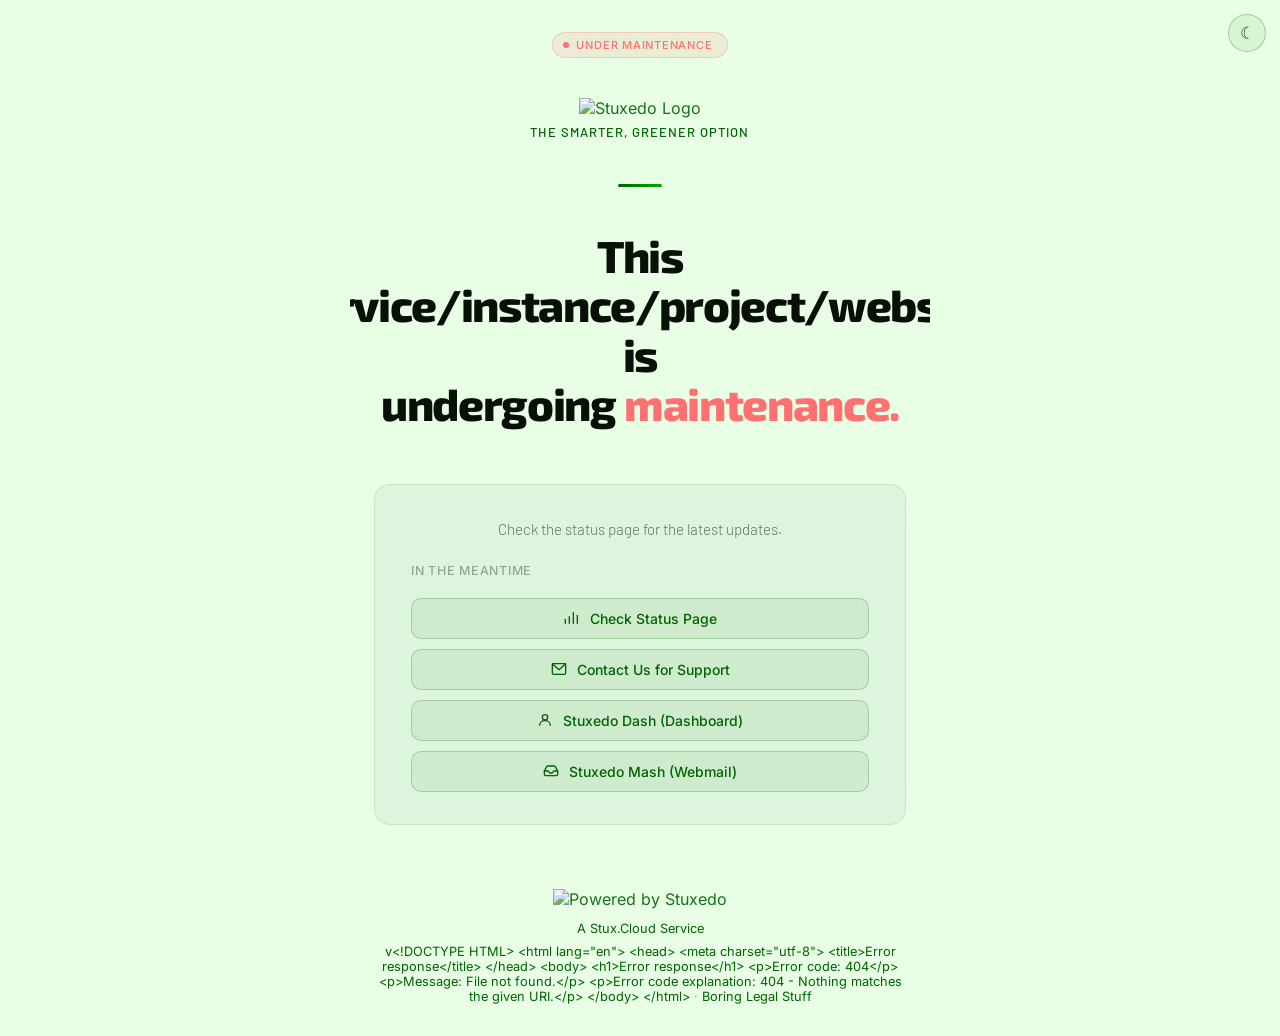
==== index.html @ 49c03986 "Release v1.1.1 See CHANGELOG.md for details." ====
<!DOCTYPE html>
<html lang="en">

<head>
    <meta charset="UTF-8">
    <meta name="viewport" content="width=device-width, initial-scale=1.0">
    <link rel="icon" type="image/png" href="https://global.media.stuxedo.com/icon.png">
    <meta name="description" content="Stuxedo — Under Maintenance">
    <title>Stuxedo — Under Maintenance</title>
    <link rel="stylesheet" href="assets/fonts/fonts.css">
    <style>
        *,
        *::before,
        *::after {
            box-sizing: border-box;
            margin: 0;
            padding: 0;
        }

        /* ── Dark mode (default) ── */
        :root {
            --bg: #051e03;
            --bg-card: #111820;
            --border: rgba(255, 255, 255, 0.07);
            --border-input: rgba(255, 255, 255, 0.12);
            --text-1: #eef2ee;
            --text-2: rgba(238, 242, 238, 0.55);
            --text-3: rgba(238, 242, 238, 0.35);
            --accent: #00ac00;
            --accent-dim: rgba(0, 172, 0, 0.13);
            --accent-border: rgba(0, 172, 0, 0.3);
            --accent-hover: rgba(0, 172, 0, 0.22);
            --accent-bg: rgba(0, 172, 0, 0.12);
            --accent-bg-hover: rgba(0, 172, 0, 0.18);
            --accent-border-strong: rgba(0, 172, 0, 0.35);
            --accent-border-hover: rgba(0, 172, 0, 0.55);
            --accent-gradient: linear-gradient(90deg, #006400, #00ac00);
            --alt-chip-color: #ff7070;
            --alt-chip-bg: rgba(255, 100, 100, 0.12);
            --alt-chip-border: rgba(255, 107, 107, 0.28);
            --btn-bg: #00ac00;
            --btn-bg-hover: #00c400;
            --btn-text: #0b0f14;
            --input-bg: rgba(255, 255, 255, 0.05);
            --input-bg-focus: rgba(255, 255, 255, 0.08);
        }

        /* ── Light mode ── */
        @media (prefers-color-scheme: light) {
            :root {
                --bg: #e8ffe6;
                --bg-card: #ffffff;
                --border: rgba(0, 0, 0, 0.08);
                --border-input: rgba(0, 0, 0, 0.15);
                --text-1: #081008;
                --text-2: rgba(0, 0, 0, 0.55);
                --text-3: rgba(8, 16, 8, 0.35);
                --accent: #006400;
                --accent-dim: rgba(0, 100, 0, 0.08);
                --accent-border: rgba(0, 100, 0, 0.22);
                --accent-hover: rgba(0, 100, 0, 0.13);
                --accent-bg: rgba(0, 100, 0, 0.07);
                --accent-bg-hover: rgba(0, 100, 0, 0.11);
                --accent-border-strong: rgba(0, 100, 0, 0.28);
                --accent-border-hover: rgba(0, 100, 0, 0.45);
                --accent-gradient: linear-gradient(90deg, #006400, #00ac00);
                --alt-chip-color: #ff7070;
                --alt-chip-bg: rgba(255, 100, 100, 0.12);
                --alt-chip-border: rgba(255, 107, 107, 0.28);
                --btn-bg: #006400;
                --btn-bg-hover: #007a00;
                --btn-text: #ffffff;
                --input-bg: #ffffff;
                --input-bg-focus: #f4fbf4;
            }
        }

        :root.theme-light {
            --bg: #e8ffe6;
            --bg-card: #ffffff;
            --border: rgba(0, 0, 0, 0.08);
            --border-input: rgba(0, 0, 0, 0.15);
            --text-1: #081008;
            --text-2: rgba(0, 0, 0, 0.55);
            --text-3: rgba(8, 16, 8, 0.35);
            --accent: #006400;
            --accent-dim: rgba(0, 100, 0, 0.08);
            --accent-border: rgba(0, 100, 0, 0.22);
            --accent-hover: rgba(0, 100, 0, 0.13);
            --accent-bg: rgba(0, 100, 0, 0.07);
            --accent-bg-hover: rgba(0, 100, 0, 0.11);
            --accent-border-strong: rgba(0, 100, 0, 0.28);
            --accent-border-hover: rgba(0, 100, 0, 0.45);
            --accent-gradient: linear-gradient(90deg, #006400, #00ac00);
            --alt-chip-color: #ff7070;
            --alt-chip-bg: rgba(255, 100, 100, 0.12);
            --alt-chip-border: rgba(255, 107, 107, 0.28);
            --btn-bg: #006400;
            --btn-bg-hover: #007a00;
            --btn-text: #ffffff;
            --input-bg: #ffffff;
            --input-bg-focus: #f4fbf4;
        }

        :root.theme-dark {
            --bg: #051e03;
            --bg-card: #111820;
            --border: rgba(255, 255, 255, 0.07);
            --border-input: rgba(255, 255, 255, 0.12);
            --text-1: #eef2ee;
            --text-2: rgba(238, 242, 238, 0.55);
            --text-3: rgba(238, 242, 238, 0.35);
            --accent: #00ac00;
            --accent-dim: rgba(0, 172, 0, 0.13);
            --accent-border: rgba(0, 172, 0, 0.3);
            --accent-hover: rgba(0, 172, 0, 0.22);
            --accent-bg: rgba(0, 172, 0, 0.12);
            --accent-bg-hover: rgba(0, 172, 0, 0.18);
            --accent-border-strong: rgba(0, 172, 0, 0.35);
            --accent-border-hover: rgba(0, 172, 0, 0.55);
            --accent-gradient: linear-gradient(90deg, #006400, #00ac00);
            --alt-chip-color: #ff7070;
            --alt-chip-bg: rgba(255, 100, 100, 0.12);
            --alt-chip-border: rgba(255, 107, 107, 0.28);
            --btn-bg: #00ac00;
            --btn-bg-hover: #00c400;
            --btn-text: #0b0f14;
            --input-bg: rgba(255, 255, 255, 0.05);
            --input-bg-focus: rgba(255, 255, 255, 0.08);
        }

        html,
        body {
            background: var(--bg);
            color: var(--text-1);
            font-family: 'Inter', sans-serif;
            min-height: 100vh;
            display: flex;
            align-items: center;
            justify-content: center;
            overflow: hidden;
            position: relative;
        }

        /* ── Main wrapper ── */
        .wrapper {
            position: relative;
            z-index: 1;
            display: flex;
            flex-direction: column;
            align-items: center;
            text-align: center;
            padding: 2rem 1.5rem;
            max-width: 580px;
            width: 100%;
        }

        /* ── Staggered animations ── */
        .a1 {
            animation: rise 0.65s 0.00s cubic-bezier(0.16, 1, 0.3, 1) both;
        }

        .a2 {
            animation: rise 0.65s 0.08s cubic-bezier(0.16, 1, 0.3, 1) both;
        }

        .a3 {
            animation: rise 0.65s 0.15s cubic-bezier(0.16, 1, 0.3, 1) both;
        }

        .a4 {
            animation: rise 0.65s 0.22s cubic-bezier(0.16, 1, 0.3, 1) both;
        }

        .a5 {
            animation: rise 0.65s 0.30s cubic-bezier(0.16, 1, 0.3, 1) both;
        }

        .a6 {
            animation: rise 0.65s 0.38s cubic-bezier(0.16, 1, 0.3, 1) both;
        }

        @keyframes rise {
            from {
                opacity: 0;
                transform: translateY(18px);
            }

            to {
                opacity: 1;
                transform: translateY(0);
            }
        }

        /* ── Status chip ── */
        .chip {
            display: inline-flex;
            align-items: center;
            gap: 7px;
            background: var(--alt-chip-bg);
            border: 1px solid var(--alt-chip-border);
            border-radius: 100px;
            padding: 5px 14px 5px 10px;
            font-family: 'Inter', sans-serif;
            font-size: 11px;
            font-weight: 500;
            color: var(--alt-chip-color);
            letter-spacing: 0.07em;
            text-transform: uppercase;
            margin-bottom: 2.5rem;
        }

        .chip-dot {
            width: 6px;
            height: 6px;
            border-radius: 50%;
            background: var(--alt-chip-color);
            animation: blink 2.4s ease-in-out infinite;
        }

        @keyframes blink {

            0%,
            100% {
                opacity: 1;
            }

            50% {
                opacity: 0.2;
            }
        }

        /* ── Logo ── */
        .logo {
            margin-bottom: 2.75rem;
        }

        .logo a {
            display: inline-block;
            opacity: 0.9;
            transition: opacity 0.2s, transform 0.2s;
        }

        .logo a:hover {
            opacity: 1;
            transform: scale(1.04);
        }

        /* ── Green accent bar ── */
        .accent-bar {
            width: 44px;
            height: 3px;
            border-radius: 2px;
            background: var(--accent-gradient);
            margin: 0 auto 2.75rem;
        }

        /* ── Heading ── */
        h1 {
            font-family: 'Stuxedo Tale', 'Exo 2', sans-serif;
            font-size: clamp(1.9rem, 5vw, 2.8rem);
            font-weight: 800;
            line-height: 1.1;
            letter-spacing: -0.03em;
            color: var(--text-1);
            margin-bottom: 0.75rem;
        }

        h1 em {
            font-style: normal;
            color: #ff7070;
        }

        /* ── Subheading ── */
        .sub {
            font-family: 'StuxGroup Tale', 'Barlow', sans-serif;
            font-size: 0.95rem;
            font-weight: 300;
            color: var(--text-2);
            line-height: 1.7;
            margin-bottom: 1.25rem;
        }

        /* ── Login card ── */
        .card {
            width: 100%;
            background: rgba(255, 255, 255, 0.04);
            border: 1px solid var(--accent-bg-hover);
            border-radius: 16px;
            padding: 32px 36px;
            max-width: 560px;
            width: 100%;
            ;
            margin-top: 2.75rem;
            margin-bottom: 4rem;
            backdrop-filter: blur(12px);
            -webkit-backdrop-filter: blur(12px);
        }

        @media (prefers-color-scheme: light) {
            .card { background: rgba(0, 0, 0, 0.04); }
        }
        :root.theme-light .card { background: rgba(0, 0, 0, 0.04); }
        :root.theme-dark .card { background: rgba(255, 255, 255, 0.04); }

        .card-label {
            font-family: 'Inter', sans-serif;
            font-size: 0.78rem;
            font-weight: 500;
            color: var(--text-3);
            letter-spacing: 0.06em;
            text-transform: uppercase;
            text-align: left;
            margin-bottom: 1.25rem;
        }

        /* ── Password input ── */
        .input-wrap {
            position: relative;
            margin-bottom: 1rem;
        }

        input[type="password"] {
            width: 100%;
            background: rgba(255, 255, 255, 0.05);
            border: 1px solid rgba(255, 255, 255, 0.12);
            border-radius: 10px;
            padding: 0.75rem 0.875rem 0.75rem 2.6rem;
            font-family: 'Inter', sans-serif;
            font-size: 0.9rem;
            font-weight: 400;
            color: var(--text-1);
            outline: none;
            transition: border-color 0.2s, background 0.2s, box-shadow 0.2s;
            -webkit-appearance: none;
            appearance: none;
        }

        input[type="password"]::placeholder {
            color: var(--text-3);
        }

        input[type="password"]:focus {
            background: var(--input-bg-focus);
            border-color: var(--accent-border);
            box-shadow: 0 0 0 3px var(--accent-dim);
        }

        /* ── Submit button ── */
        button[type="submit"] {
            width: 100%;
            background: var(--accent-bg);
            border: none;
            border-radius: 10px;
            padding: 0.8rem 1.5rem;
            font-family: 'Inter', sans-serif;
            font-size: 0.9rem;
            font-weight: 500;
            color: var(--accent);
            cursor: pointer;
            transition: background 0.2s, transform 0.15s;
            letter-spacing: 0.02em;
        }

        button[type="submit"]:hover {
            background: var(--btn-bg-hover);
            opacity: 1;
        }

        button[type="submit"]:active {
            transform: scale(0.98);
        }

        /* ── Badge ── */
        .status-btn {
            color: #0b0f14 !important;
        }

        .status-btn:hover,
        .status-btn:focus {
            background: var(--accent-hover);
            color: var(--accent) !important;
            border-color: var(--accent-border-hover);
            outline: none;

            opacity: 1;
        }

        .input-wrap::before {
            content: '';
            position: absolute;
            left: 14px;
            top: 50%;
            transform: translateY(-50%);
            width: 15px;
            height: 15px;
            background-image: url("data:image/svg+xml,%3Csvg xmlns='http://www.w3.org/2000/svg' viewBox='0 0 24 24' fill='none' stroke='%2300ac00' stroke-width='1.9' stroke-linecap='round' stroke-linejoin='round'%3E%3Crect x='3' y='11' width='18' height='11' rx='2' ry='2'/%3E%3Cpath d='M7 11V7a5 5 0 0 1 10 0v4'/%3E%3C/svg%3E");
            background-repeat: no-repeat;
            background-size: contain;
            background-position: center;
            z-index: 2;
            pointer-events: none;
            transition: opacity 0.2s;
        }

        @media (prefers-color-scheme: light) {
            .input-wrap::before {
                background-image: url("data:image/svg+xml,%3Csvg xmlns='http://www.w3.org/2000/svg' viewBox='0 0 24 24' fill='none' stroke='%23006400' stroke-width='1.9' stroke-linecap='round' stroke-linejoin='round'%3E%3Crect x='3' y='11' width='18' height='11' rx='2' ry='2'/%3E%3Cpath d='M7 11V7a5 5 0 0 1 10 0v4'/%3E%3C/svg%3E");
            }
        }

        .input-wrap:focus-within::before {
            opacity: 1;
        }

        /* ── Tagline ── */
        .tagline {
            font-family: 'StuxGroup Tale', 'Barlow', sans-serif;
            font-size: 13px;
            font-weight: 500;
            color: var(--accent);
            letter-spacing: 0.08em;
            text-transform: uppercase;
            margin: 6px 0 0;
        }

        /* ── Logo responsive ── */
        .logo img,
        img.site-logo {
            max-height: 100px;
            height: auto;
            width: auto;
        }

        img.poweredby-badge {
            max-height: 80px;
        }

        @media (max-width: 570px) {

            .logo img,
            img.site-logo,
            img.poweredby-badge {
                width: 100%;
                max-height: none;
            }
        }

        #theme-toggle {
            position: fixed;
            top: 14px;
            right: 14px;
            z-index: 100;
            background: var(--accent-bg);
            border: 1px solid var(--accent-border-strong);
            border-radius: 50%;
            width: 38px;
            height: 38px;
            font-size: 17px;
            line-height: 38px;
            text-align: center;
            cursor: pointer;
            padding: 0;
            color: var(--accent);
            transition: background 0.2s, border-color 0.2s;
        }

        #theme-toggle:hover {
            background: var(--accent-hover);
            border-color: var(--accent-border-hover);
        }

        /* ── Button list ── */
        .btn-list {
            display: flex;
            flex-direction: column;
            gap: 10px;
        }

        .btn-list a {
            display: flex;
            align-items: center;
            gap: 10px;
            padding: 11px 16px;
            border-radius: 10px;
            justify-content: center;
            font-family: 'Inter', sans-serif;
            font-size: 14px;
            font-weight: 500;
            text-decoration: none;
            border: 1px solid var(--accent-border);
            background: var(--accent-bg);
            color: var(--accent);
            transition: background 0.2s, border-color 0.2s;
        }

        .btn-list a:hover,
        .btn-list a:focus {
            background: var(--accent-bg-hover);
            border-color: var(--accent-border-hover);
            color: var(--accent) !important;

            opacity: 1;
        }

        .btn-list a svg {
            width: 16px;
            height: 16px;
            fill: none;
            stroke: currentColor;
            stroke-width: 2;
            stroke-linecap: round;
            stroke-linejoin: round;
            flex-shrink: 0;
        }

        /* ── Links ── */
        a,
        a:visited {
            color: var(--accent) !important;
            text-decoration: none !important;
        }

        a:hover,
        a:focus {
            color: var(--accent) !important;
            text-decoration: none !important;
            opacity: 0.8;
        }

        /* ── CSS-only falling leaves (TinyMCE-safe, no JS/canvas) ── */
        .leaves {
            position: fixed;
            inset: 0;
            z-index: 0;
            pointer-events: none;
            overflow: hidden;
        }

        .lf {
            position: absolute;
            top: -30px;
            width: var(--sz, 14px);
            height: calc(var(--sz, 14px) * 1.4);
            animation-timing-function: linear;
            animation-iteration-count: infinite;
        }

        .lf::before {
            content: '';
            display: block;
            width: 100%;
            height: 100%;
            border-radius: 50% 0 50% 0;
            transform: rotate(45deg);
        }

        /* dark mode colours */
        .lf {
            opacity: var(--op-d, 0.12);
        }

        .lf::before {
            background: var(--cd, #00ac00);
        }

        /* light mode colours */
        @media (prefers-color-scheme: light) {
            .lf {
                opacity: var(--op-l, 0.18);
            }

            .lf::before {
                background: var(--cl, #006400);
            }
        }

        /* three sway variants */
        .lf-a {
            animation-name: lf-fall-a;
        }

        .lf-b {
            animation-name: lf-fall-b;
        }

        .lf-c {
            animation-name: lf-fall-c;
        }

        @keyframes lf-fall-a {
            0% {
                transform: translate(0, -30px) rotate(0deg);
            }

            20% {
                transform: translate(35px, 20vh) rotate(80deg);
            }

            40% {
                transform: translate(-15px, 40vh) rotate(155deg);
            }

            60% {
                transform: translate(28px, 60vh) rotate(230deg);
            }

            80% {
                transform: translate(-12px, 80vh) rotate(305deg);
            }

            100% {
                transform: translate(5px, 110vh) rotate(360deg);
            }
        }

        @keyframes lf-fall-b {
            0% {
                transform: translate(0, -30px) rotate(15deg);
            }

            20% {
                transform: translate(-28px, 20vh) rotate(88deg);
            }

            40% {
                transform: translate(22px, 40vh) rotate(163deg);
            }

            60% {
                transform: translate(-32px, 60vh) rotate(238deg);
            }

            80% {
                transform: translate(18px, 80vh) rotate(313deg);
            }

            100% {
                transform: translate(-8px, 110vh) rotate(390deg);
            }
        }

        @keyframes lf-fall-c {
            0% {
                transform: translate(0, -30px) rotate(-10deg);
            }

            20% {
                transform: translate(18px, 20vh) rotate(60deg);
            }

            40% {
                transform: translate(-38px, 40vh) rotate(130deg);
            }

            60% {
                transform: translate(14px, 60vh) rotate(205deg);
            }

            80% {
                transform: translate(-22px, 80vh) rotate(275deg);
            }

            100% {
                transform: translate(10px, 110vh) rotate(345deg);
            }
        }

        .badge-wrap a {
            display: inline-block;
            color: var(--accent) !important;
            opacity: 0.9;
            transition: opacity 0.2s, transform 0.2s;
        }

        .badge-wrap a:hover {
            opacity: 1;
            transform: scale(1.04);
        }

        /* ── Icons (CSS-only, TinyMCE-safe) ── */
        .info-icon.icon-info::before {
            content: '';
            display: block;
            width: 15px;
            height: 15px;
            background-image: url("data:image/svg+xml,%3Csvg xmlns='http://www.w3.org/2000/svg' viewBox='0%200%2024%2024' fill='none' stroke='%2300ac00' stroke-width='1.9' stroke-linecap='round' stroke-linejoin='round'%3E%3Ccircle cx='12' cy='12' r='10'/%3E%3Cline x1='12' y1='8' x2='12' y2='12'/%3E%3Cline x1='12' y1='16' x2='12.01' y2='16'/%3E%3C/svg%3E");
            background-repeat: no-repeat;
            background-size: contain;
            background-position: center;
        }

        @media (prefers-color-scheme: light) {
            .info-icon.icon-info::before {
                background-image: url("data:image/svg+xml,%3Csvg xmlns='http://www.w3.org/2000/svg' viewBox='0%200%2024%2024' fill='none' stroke='%23006400' stroke-width='1.9' stroke-linecap='round' stroke-linejoin='round'%3E%3Ccircle cx='12' cy='12' r='10'/%3E%3Cline x1='12' y1='8' x2='12' y2='12'/%3E%3Cline x1='12' y1='16' x2='12.01' y2='16'/%3E%3C/svg%3E");
            }
        }

        .info-icon.icon-phone::before {
            content: '';
            display: block;
            width: 15px;
            height: 15px;
            background-image: url("data:image/svg+xml,%3Csvg xmlns='http://www.w3.org/2000/svg' viewBox='0%200%2024%2024' fill='none' stroke='%2300ac00' stroke-width='1.9' stroke-linecap='round' stroke-linejoin='round'%3E%3Cpath d='M22%2016.92v3a2%202%200%2001-2.18%202%2019.79%2019.79%200%2001-8.63-3.07A19.5%2019.5%200%20013.07%209.81%2019.79%2019.79%200%20010%201.18%202%202%200%20011.98%200h3a2%202%200%20012%201.72c.127.96.361%201.903.7%202.81a2%202%200%2001-.45%202.11L6.09%207.91a16%2016%200%20006%206l1.27-1.27a2%202%200%20012.11-.45c.907.339%201.85.573%202.81.7A2%202%200%200122%2014.92v2z'/%3E%3C/svg%3E");
            background-repeat: no-repeat;
            background-size: contain;
            background-position: center;
        }

        @media (prefers-color-scheme: light) {
            .info-icon.icon-phone::before {
                background-image: url("data:image/svg+xml,%3Csvg xmlns='http://www.w3.org/2000/svg' viewBox='0%200%2024%2024' fill='none' stroke='%23006400' stroke-width='1.9' stroke-linecap='round' stroke-linejoin='round'%3E%3Cpath d='M22%2016.92v3a2%202%200%2001-2.18%202%2019.79%2019.79%200%2001-8.63-3.07A19.5%2019.5%200%20013.07%209.81%2019.79%2019.79%200%20010%201.18%202%202%200%20011.98%200h3a2%202%200%20012%201.72c.127.96.361%201.903.7%202.81a2%202%200%2001-.45%202.11L6.09%207.91a16%2016%200%20006%206l1.27-1.27a2%202%200%20012.11-.45c.907.339%201.85.573%202.81.7A2%202%200%200122%2014.92v2z'/%3E%3C/svg%3E");
            }
        }

        :root.theme-light .input-wrap::before {
            background-image: url("data:image/svg+xml,%3Csvg xmlns='http://www.w3.org/2000/svg' viewBox='0 0 24 24' fill='none' stroke='%23006400' stroke-width='1.9' stroke-linecap='round' stroke-linejoin='round'%3E%3Crect x='3' y='11' width='18' height='11' rx='2' ry='2'/%3E%3Cpath d='M7 11V7a5 5 0 0 1 10 0v4'/%3E%3C/svg%3E");
        }

        :root.theme-light .info-icon.icon-info::before {
            background-image: url("data:image/svg+xml,%3Csvg xmlns='http://www.w3.org/2000/svg' viewBox='0%200%2024%2024' fill='none' stroke='%23006400' stroke-width='1.9' stroke-linecap='round' stroke-linejoin='round'%3E%3Ccircle cx='12' cy='12' r='10'/%3E%3Cline x1='12' y1='8' x2='12' y2='12'/%3E%3Cline x1='12' y1='16' x2='12.01' y2='16'/%3E%3C/svg%3E");
        }

        :root.theme-light .info-icon.icon-phone::before {
            background-image: url("data:image/svg+xml,%3Csvg xmlns='http://www.w3.org/2000/svg' viewBox='0%200%2024%2024' fill='none' stroke='%23006400' stroke-width='1.9' stroke-linecap='round' stroke-linejoin='round'%3E%3Cpath d='M22%2016.92v3a2%202%200%2001-2.18%202%2019.79%2019.79%200%2001-8.63-3.07A19.5%2019.5%200%20013.07%209.81%2019.79%2019.79%200%20010%201.18%202%202%200%20011.98%200h3a2%202%200%20012%201.72c.127.96.361%201.903.7%202.81a2%202%200%2001-.45%202.11L6.09%207.91a16%2016%200%20006%206l1.27-1.27a2%202%200%20012.11-.45c.907.339%201.85.573%202.81.7A2%202%200%200122%2014.92v2z'/%3E%3C/svg%3E");
        }

        :root.theme-light .lf {
            opacity: var(--op-l, 0.18);
        }

        :root.theme-light .lf::before {
            background: var(--cl, #006400);
        }

        :root.theme-dark .lf {
            opacity: var(--op-d, 0.12);
        }

        :root.theme-dark .lf::before {
            background: var(--cd, #00ac00);
        }
    </style>
</head>

<body>
    <button id="theme-toggle" title="Toggle light/dark mode" aria-label="Toggle light/dark mode">&#9788;</button>

    <div class="leaves" contenteditable="false" data-mce-bogus="1">
        <span class="lf lf-a"
            style="left:42%;animation-duration:10.2s;animation-delay:-0.7s;--sz:10px;--op-d:0.09;--op-l:0.2;--cd:#007800;--cl:#00ac00">&#8203;</span>
        <span class="lf lf-b"
            style="left:8%;animation-duration:8.7s;animation-delay:-1.3s;--sz:11px;--op-d:0.13;--op-l:0.13;--cd:#00ac00;--cl:#00ac00">&#8203;</span>
        <span class="lf lf-c"
            style="left:55%;animation-duration:11.5s;animation-delay:-13.2s;--sz:13px;--op-d:0.16;--op-l:0.2;--cd:#00ac00;--cl:#00ac00">&#8203;</span>
        <span class="lf lf-a"
            style="left:75%;animation-duration:14.8s;animation-delay:-8.4s;--sz:10px;--op-d:0.15;--op-l:0.14;--cd:#00c800;--cl:#007a00">&#8203;</span>
        <span class="lf lf-b"
            style="left:70%;animation-duration:9.5s;animation-delay:-12.4s;--sz:20px;--op-d:0.1;--op-l:0.2;--cd:#00b400;--cl:#007a00">&#8203;</span>
        <span class="lf lf-c"
            style="left:48%;animation-duration:12.7s;animation-delay:-12.6s;--sz:19px;--op-d:0.09;--op-l:0.15;--cd:#00b400;--cl:#00ac00">&#8203;</span>
        <span class="lf lf-a"
            style="left:55%;animation-duration:10.7s;animation-delay:-3.1s;--sz:17px;--op-d:0.12;--op-l:0.15;--cd:#009900;--cl:#005c00">&#8203;</span>
        <span class="lf lf-b"
            style="left:32%;animation-duration:9.4s;animation-delay:-12.9s;--sz:17px;--op-d:0.19;--op-l:0.22;--cd:#007800;--cl:#00ac00">&#8203;</span>
        <span class="lf lf-c"
            style="left:10%;animation-duration:10.3s;animation-delay:-12.3s;--sz:22px;--op-d:0.12;--op-l:0.25;--cd:#00c800;--cl:#006400">&#8203;</span>
        <span class="lf lf-a"
            style="left:86%;animation-duration:11.5s;animation-delay:-12.9s;--sz:22px;--op-d:0.19;--op-l:0.16;--cd:#00b400;--cl:#009000">&#8203;</span>
        <span class="lf lf-b"
            style="left:77%;animation-duration:13.4s;animation-delay:-7.0s;--sz:11px;--op-d:0.18;--op-l:0.25;--cd:#00c800;--cl:#005c00">&#8203;</span>
        <span class="lf lf-c"
            style="left:86%;animation-duration:12.8s;animation-delay:-13.1s;--sz:14px;--op-d:0.16;--op-l:0.26;--cd:#00c800;--cl:#009000">&#8203;</span>
        <span class="lf lf-a"
            style="left:92%;animation-duration:12.3s;animation-delay:-8.6s;--sz:10px;--op-d:0.19;--op-l:0.17;--cd:#006400;--cl:#006400">&#8203;</span>
        <span class="lf lf-b"
            style="left:64%;animation-duration:13.1s;animation-delay:-13.2s;--sz:12px;--op-d:0.17;--op-l:0.18;--cd:#00c800;--cl:#006400">&#8203;</span>
        <span class="lf lf-c"
            style="left:22%;animation-duration:11.4s;animation-delay:-7.7s;--sz:12px;--op-d:0.18;--op-l:0.24;--cd:#007800;--cl:#005c00">&#8203;</span>
        <span class="lf lf-a"
            style="left:54%;animation-duration:12.5s;animation-delay:-0.2s;--sz:16px;--op-d:0.19;--op-l:0.14;--cd:#009900;--cl:#007a00">&#8203;</span>
        <span class="lf lf-b"
            style="left:30%;animation-duration:7.1s;animation-delay:-4.8s;--sz:19px;--op-d:0.1;--op-l:0.16;--cd:#009900;--cl:#004d00">&#8203;</span>
        <span class="lf lf-c"
            style="left:69%;animation-duration:11.5s;animation-delay:-8.8s;--sz:12px;--op-d:0.16;--op-l:0.19;--cd:#006400;--cl:#005c00">&#8203;</span>
        <span class="lf lf-a"
            style="left:87%;animation-duration:10.7s;animation-delay:-3.6s;--sz:22px;--op-d:0.19;--op-l:0.22;--cd:#006400;--cl:#004d00">&#8203;</span>
        <span class="lf lf-b"
            style="left:51%;animation-duration:7.8s;animation-delay:-8.4s;--sz:20px;--op-d:0.13;--op-l:0.15;--cd:#009900;--cl:#004d00">&#8203;</span>
        <span class="lf lf-c"
            style="left:21%;animation-duration:11.8s;animation-delay:-12.5s;--sz:11px;--op-d:0.08;--op-l:0.14;--cd:#00ac00;--cl:#009000">&#8203;</span>
        <span class="lf lf-a"
            style="left:79%;animation-duration:14.0s;animation-delay:-13.6s;--sz:19px;--op-d:0.13;--op-l:0.21;--cd:#007800;--cl:#00ac00">&#8203;</span>
        <span class="lf lf-b"
            style="left:47%;animation-duration:7.9s;animation-delay:-7.4s;--sz:17px;--op-d:0.2;--op-l:0.19;--cd:#00c800;--cl:#009000">&#8203;</span>
        <span class="lf lf-c"
            style="left:11%;animation-duration:13.0s;animation-delay:-12.0s;--sz:21px;--op-d:0.11;--op-l:0.24;--cd:#009900;--cl:#00ac00">&#8203;</span>
        <span class="lf lf-a"
            style="left:3%;animation-duration:14.6s;animation-delay:-11.1s;--sz:15px;--op-d:0.1;--op-l:0.2;--cd:#00ac00;--cl:#00ac00">&#8203;</span>
        <span class="lf lf-b"
            style="left:39%;animation-duration:13.9s;animation-delay:-0.3s;--sz:21px;--op-d:0.18;--op-l:0.19;--cd:#009900;--cl:#009000">&#8203;</span>
        <span class="lf lf-c"
            style="left:29%;animation-duration:13.2s;animation-delay:-6.5s;--sz:15px;--op-d:0.16;--op-l:0.21;--cd:#009900;--cl:#007a00">&#8203;</span>
        <span class="lf lf-a"
            style="left:52%;animation-duration:8.8s;animation-delay:-3.6s;--sz:18px;--op-d:0.14;--op-l:0.22;--cd:#00ac00;--cl:#009000">&#8203;</span>
        <span class="lf lf-b"
            style="left:61%;animation-duration:12.5s;animation-delay:-10.4s;--sz:15px;--op-d:0.13;--op-l:0.25;--cd:#007800;--cl:#009000">&#8203;</span>
        <span class="lf lf-c"
            style="left:11%;animation-duration:8.8s;animation-delay:-10.9s;--sz:13px;--op-d:0.12;--op-l:0.19;--cd:#006400;--cl:#006400">&#8203;</span>
    </div>

    <div class="wrapper">

        <div class="chip a1">
            <span class="chip-dot">&#8203;</span>
            Under Maintenance
        </div>

        <div class="logo a2">
            <a href="https://stuxedo.com" target="_blank" rel="noopener" title="Stuxedo"><img class="site-logo"
                    src="https://global.media.stuxedo.com/logo.png" alt="Stuxedo Logo" title="Stuxedo Logo"></a>
            <p class="tagline">The Smarter, Greener Option</p>
        </div>

        <div class="accent-bar a3"></div>

        <h1 class="a4">This service/instance/project/website is<br>undergoing <em>maintenance.</em></h1>

        <div class="card a5">
            <p class="sub a4">Check the status page for the latest updates.</p>
            <p class="card-label">In the meantime</p>
            <div class="btn-list">
                <a href="https://status.stuxedo.com" title="Stuxedo Status Page">
                    <svg viewBox="0 0 24 24">
                        <line x1="2" y1="20" x2="2" y2="14" />
                        <line x1="8" y1="20" x2="8" y2="10" />
                        <line x1="14" y1="20" x2="14" y2="4" />
                        <line x1="20" y1="20" x2="20" y2="8" />
                    </svg>
                    Check Status Page
                </a>
                <a href="mailto:hello@stuxedo.com" title="Email Stuxedo Support">
                    <svg viewBox="0 0 24 24">
                        <rect x="2" y="4" width="20" height="16" rx="2" />
                        <polyline points="2,4 12,13 22,4" />
                    </svg>
                    Contact Us for Support
                </a>
                <a href="https://dash.stuxedo.com" title="Stuxedo Dash">
                    <svg viewBox="0 0 24 24">
                        <circle cx="12" cy="8" r="4" />
                        <path d="M4 20c0-4 3.6-7 8-7s8 3 8 7" />
                    </svg>
                    Stuxedo Dash (Dashboard)
                </a>
                <a href="https://mash.stuxedo.com" title="Stuxedo Mash">
                    <svg viewBox="0 0 24 24">
                        <polyline points="22,12 16,12 14,15 10,15 8,12 2,12" />
                        <path
                            d="M5.5 5.5l-3.5 6.5v5a2 2 0 0 0 2 2h16a2 2 0 0 0 2-2v-5l-3.5-6.5a2 2 0 0 0-1.75-1h-9.5a2 2 0 0 0-1.75 1z" />
                    </svg>
                    Stuxedo Mash (Webmail)
                </a>
            </div>
        </div>

        <div class="badge-wrap a6">
            <a href="https://go.stuxedo.com/powered-by" target="_blank" rel="noopener" title="Powered by Stuxedo">
                <img class="poweredby-badge" src="https://global.media.stuxedo.com/badges/rectangle-badge.png" alt="Powered by Stuxedo"
                    title="Powered by Stuxedo">
            </a>
        </div>

        <p style="font-size:0.8rem;color:var(--text-3);margin-top:0.75rem;">
            <a href="https://services.stux.cloud" target="_blank" rel="noopener" style="color:inherit;text-decoration:underline;">A Stux.Cloud Service</a>
        </p>

        <p style="font-size:0.8rem;color:var(--text-3);margin-top:0.5rem;">
            <a href="changelog" id="version-link" style="color:inherit;text-decoration:underline;">Changelog</a>
            &middot;
            <a href="legal" style="color:inherit;text-decoration:underline;">Boring Legal Stuff</a>
        </p>

    </div>

    <script>
        (function () {
            var root = document.documentElement;
            var btn = document.getElementById('theme-toggle');
            var prefersDark = window.matchMedia('(prefers-color-scheme: dark)').matches;
            var stored = localStorage.getItem('stuxedo-theme');
            var isDark = stored ? stored === 'dark' : prefersDark;

            function apply(dark) {
                root.classList.toggle('theme-dark', dark);
                root.classList.toggle('theme-light', !dark);
                btn.textContent = dark ? '☀' : '☾';
                btn.title = dark ? 'Switch to light mode' : 'Switch to dark mode';
            }

            apply(isDark);

            btn.addEventListener('click', function () {
                isDark = !isDark;
                localStorage.setItem('stuxedo-theme', isDark ? 'dark' : 'light');
                apply(isDark);
            });
        })();
    </script>
    <script>
        if (window.parent !== window) {
            var parentOrigin = document.referrer ? new URL(document.referrer).origin : "*";
            window.parent.postMessage(
                { type: "page-title", title: document.title },
                parentOrigin
            );
        }
    </script>
    <script>
        fetch('VERSION.md')
            .then(function (r) { return r.text(); })
            .then(function (v) {
                document.getElementById('version-link').textContent = 'v' + v.trim();
            })
            .catch(function () {});
    </script>
</body>

</html>
---- assets/fonts/fonts.css ----
@font-face { font-family: 'Barlow'; font-style: normal; font-weight: 300; font-display: swap; src: url('barlow-300.woff2') format('woff2'); }
@font-face { font-family: 'Barlow'; font-style: normal; font-weight: 400; font-display: swap; src: url('barlow-400.woff2') format('woff2'); }
@font-face { font-family: 'Barlow'; font-style: normal; font-weight: 500; font-display: swap; src: url('barlow-500.woff2') format('woff2'); }
@font-face { font-family: 'Barlow'; font-style: normal; font-weight: 600; font-display: swap; src: url('barlow-600.woff2') format('woff2'); }
@font-face { font-family: 'Barlow'; font-style: italic; font-weight: 300; font-display: swap; src: url('barlow-300italic.woff2') format('woff2'); }
@font-face { font-family: 'Barlow'; font-style: italic; font-weight: 400; font-display: swap; src: url('barlow-400italic.woff2') format('woff2'); }

@font-face { font-family: 'Exo 2'; font-style: normal; font-weight: 400; font-display: swap; src: url('exo2-400.woff2') format('woff2'); }
@font-face { font-family: 'Exo 2'; font-style: normal; font-weight: 500; font-display: swap; src: url('exo2-400.woff2') format('woff2'); }
@font-face { font-family: 'Exo 2'; font-style: normal; font-weight: 600; font-display: swap; src: url('exo2-400.woff2') format('woff2'); }
@font-face { font-family: 'Exo 2'; font-style: normal; font-weight: 700; font-display: swap; src: url('exo2-400.woff2') format('woff2'); }
@font-face { font-family: 'Exo 2'; font-style: normal; font-weight: 800; font-display: swap; src: url('exo2-400.woff2') format('woff2'); }
@font-face { font-family: 'Exo 2'; font-style: italic; font-weight: 400; font-display: swap; src: url('exo2-400italic.woff2') format('woff2'); }

@font-face { font-family: 'Inter'; font-style: normal; font-weight: 300; font-display: swap; src: url('inter-var.woff2') format('woff2'); }
@font-face { font-family: 'Inter'; font-style: normal; font-weight: 400; font-display: swap; src: url('inter-var.woff2') format('woff2'); }
@font-face { font-family: 'Inter'; font-style: normal; font-weight: 500; font-display: swap; src: url('inter-var.woff2') format('woff2'); }
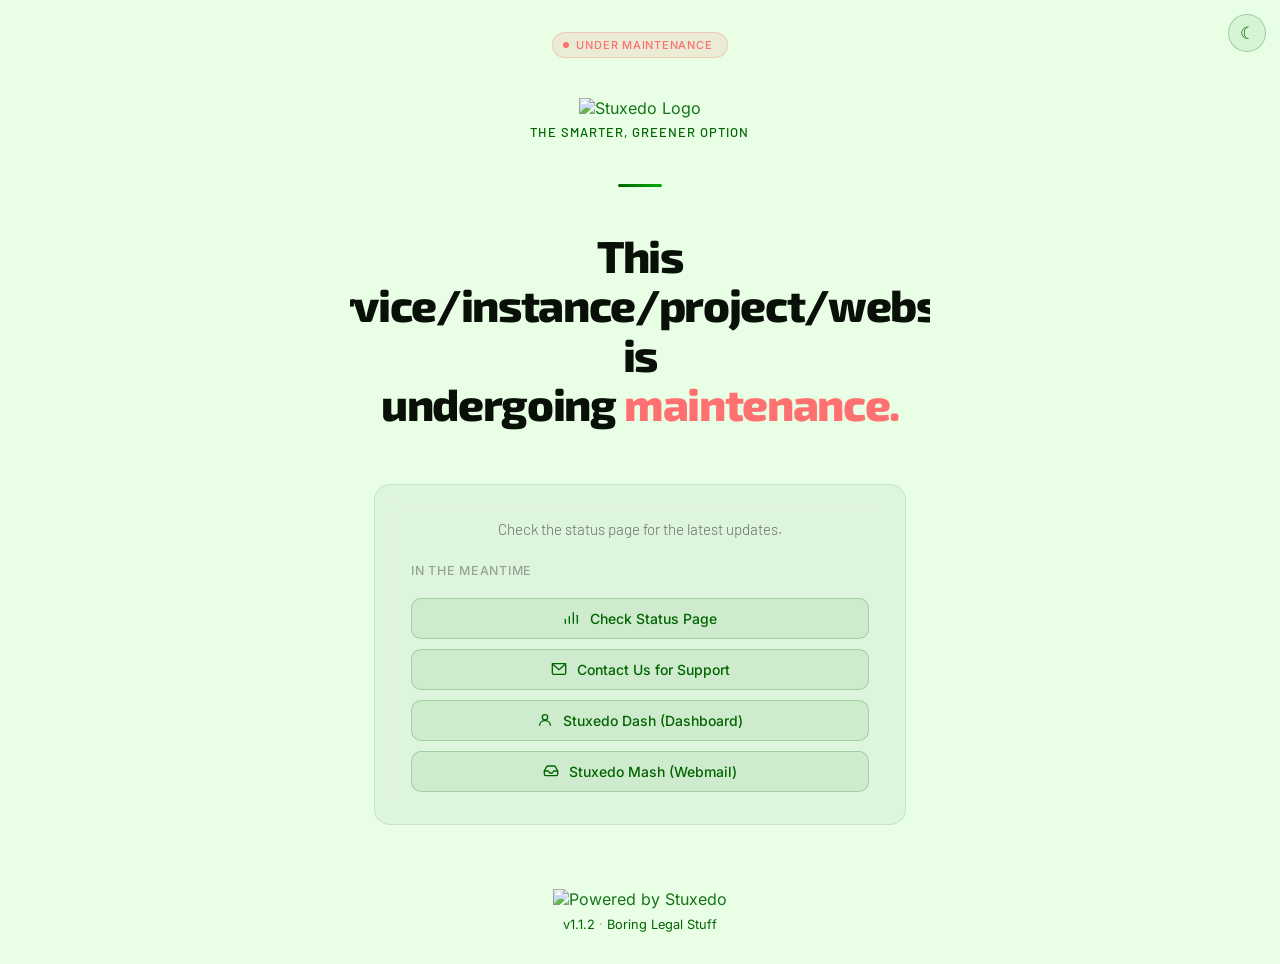
==== commit 22b6ae22: "Release v1.1.2 See CHANGELOG.md for details." ====
--- a/index.html
+++ b/index.html
@@ -871,10 +871,6 @@
             </a>
         </div>
 
-        <p style="font-size:0.8rem;color:var(--text-3);margin-top:0.75rem;">
-            <a href="https://services.stux.cloud" target="_blank" rel="noopener" style="color:inherit;text-decoration:underline;">A Stux.Cloud Service</a>
-        </p>
-
         <p style="font-size:0.8rem;color:var(--text-3);margin-top:0.5rem;">
             <a href="changelog" id="version-link" style="color:inherit;text-decoration:underline;">Changelog</a>
             &middot;
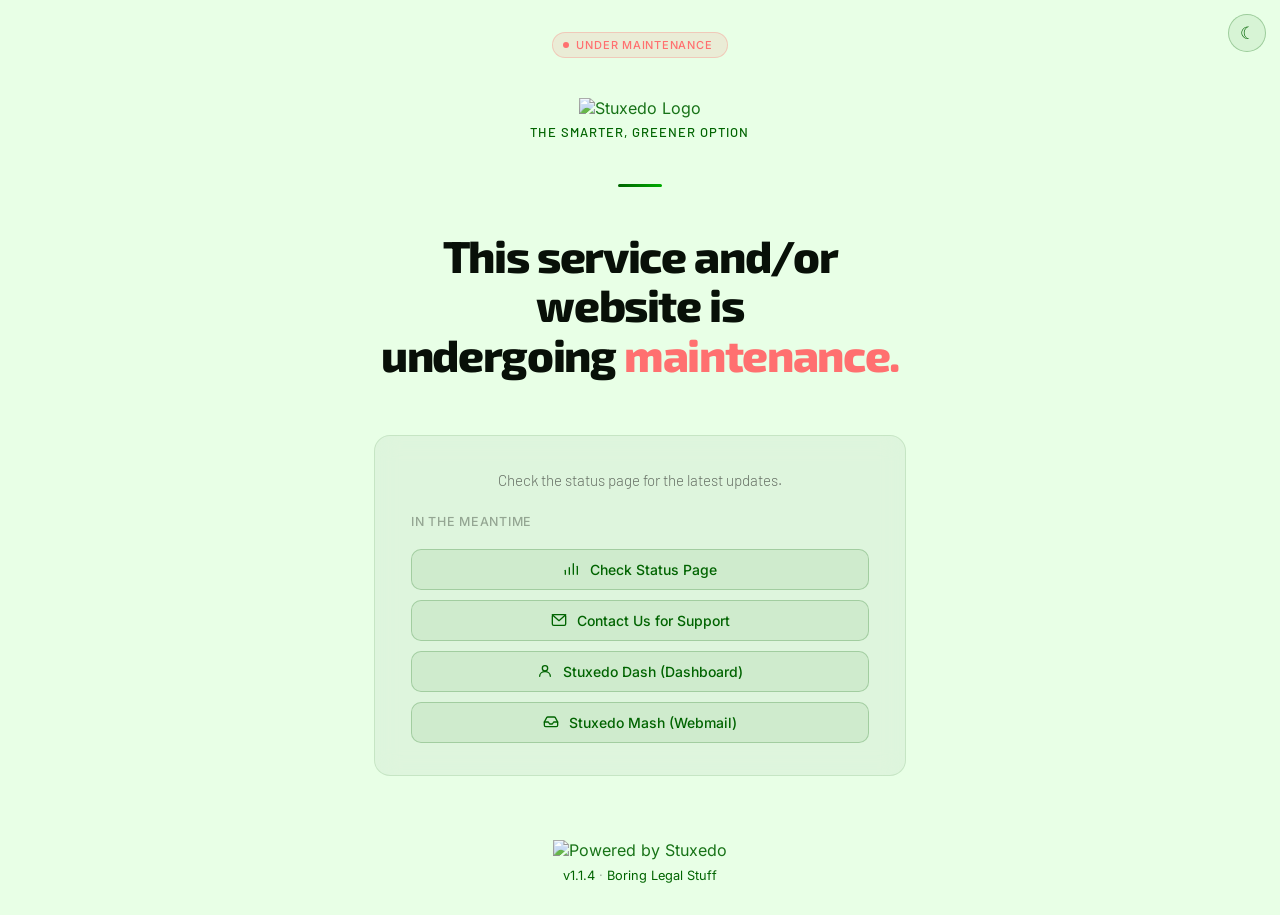
==== commit 581ea4dd: "Release v1.1.4 See CHANGELOG.md for details." ====
--- a/index.html
+++ b/index.html
@@ -824,7 +824,7 @@
 
         <div class="accent-bar a3"></div>
 
-        <h1 class="a4">This service/instance/project/website is<br>undergoing <em>maintenance.</em></h1>
+        <h1 class="a4">This service and/or website is<br>undergoing <em>maintenance.</em></h1>
 
         <div class="card a5">
             <p class="sub a4">Check the status page for the latest updates.</p>
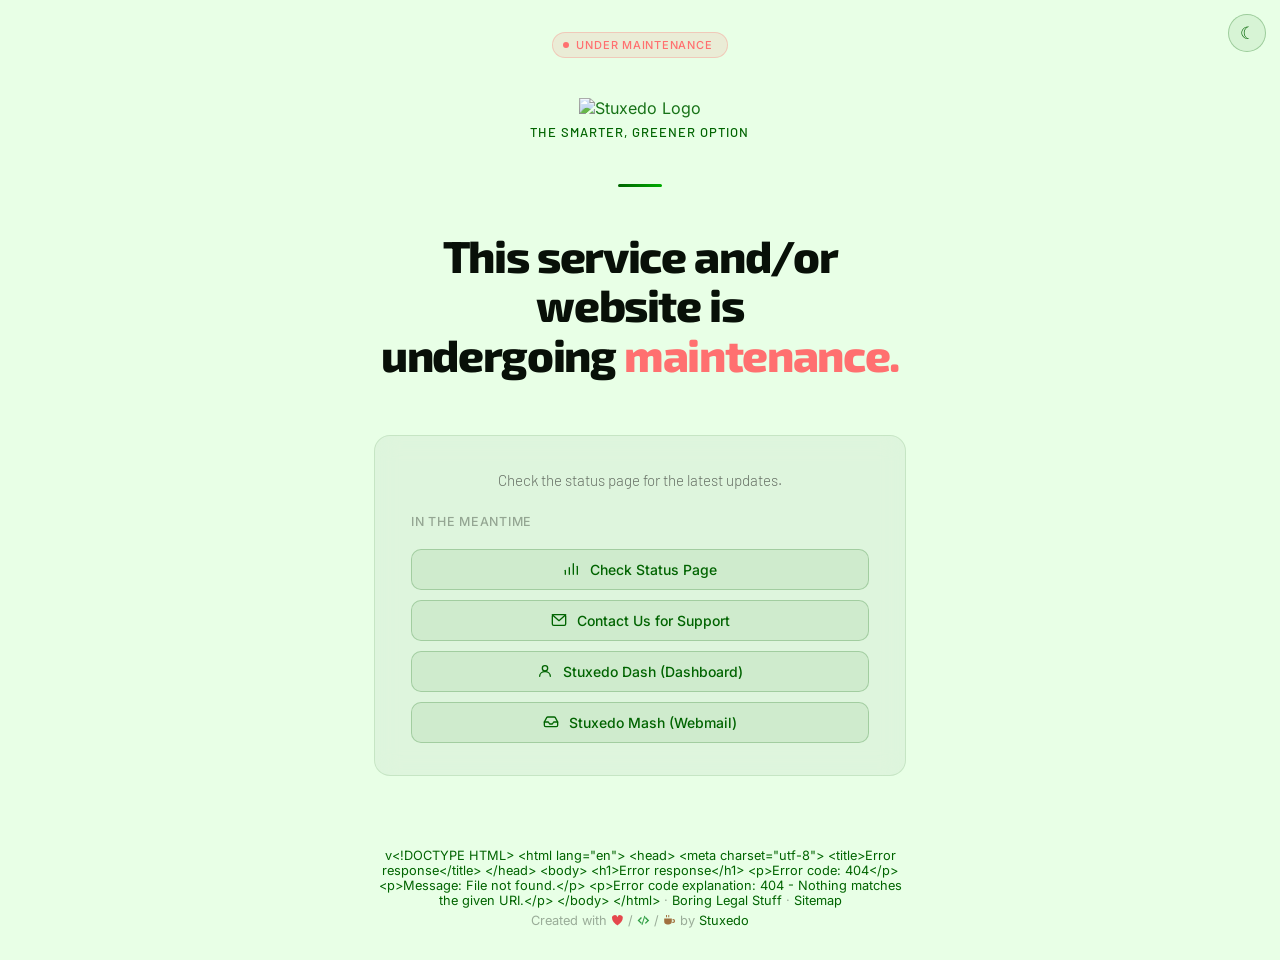
==== commit a0961b0d: "Release v1.2.0 See CHANGELOG.md for details." ====
--- a/index.html
+++ b/index.html
@@ -741,6 +741,8 @@
             background: var(--cd, #00ac00);
         }
     </style>
+    <link rel="stylesheet" href="/assets/site-banner.css">
+    <link rel="stylesheet" href="/assets/site-brand.css">
 </head>
 
 <body>
@@ -864,18 +866,14 @@
             </div>
         </div>
 
-        <div class="badge-wrap a6">
-            <a href="https://go.stuxedo.com/powered-by" target="_blank" rel="noopener" title="Powered by Stuxedo">
-                <img class="poweredby-badge" src="https://global.media.stuxedo.com/badges/rectangle-badge.png" alt="Powered by Stuxedo"
-                    title="Powered by Stuxedo">
-            </a>
-        </div>
-
         <p style="font-size:0.8rem;color:var(--text-3);margin-top:0.5rem;">
             <a href="changelog" id="version-link" style="color:inherit;text-decoration:underline;">Changelog</a>
             &middot;
             <a href="legal" style="color:inherit;text-decoration:underline;">Boring Legal Stuff</a>
+            &middot;
+            <a href="sitemap/" style="color:inherit;text-decoration:underline;">Sitemap</a>
         </p>
+        <p class="created-with stx-created">Created with <svg class="cw-love" viewBox="0 0 16 16" aria-hidden="true" focusable="false"><title>Love</title><path d="M8 14.3S1.4 10.2 1.4 5.7A3.4 3.4 0 0 1 8 4a3.4 3.4 0 0 1 6.6 1.7c0 4.5-6.6 8.6-6.6 8.6z"/></svg> / <svg class="cw-code" viewBox="0 0 16 16" aria-hidden="true" focusable="false"><title>Code</title><path d="M5 3.7 6.2 4.9 3.1 8l3.1 3.1L5 12.3.7 8zM11 3.7 15.3 8 11 12.3l-1.2-1.2L12.9 8 9.8 4.9zM9.2 2.2l1.2.4-3.6 11.2-1.2-.4z"/></svg> / <svg class="cw-coffee" viewBox="0 0 16 16" aria-hidden="true" focusable="false"><title>Coffee</title><path d="M1.5 5.5h9.5v4a3.5 3.5 0 0 1-3.5 3.5h-2.5A3.5 3.5 0 0 1 1.5 9.5zM12 6.3h.7a2.4 2.4 0 0 1 0 4.8h-1.3c.3-.4.5-.9.6-1.4h.7a1 1 0 0 0 0-2H12zM3.8 1.4H5v2.8H3.8zM6.6 1.4h1.2v2.8H6.6z"/></svg><span class="cw-sr"> love, code and coffee</span> by <a href="https://stuxedo.com" target="_blank" rel="noopener">Stuxedo</a></p>
 
     </div>
 
@@ -920,6 +918,9 @@
             })
             .catch(function () {});
     </script>
+    <script src="/assets/dev-mode.js"></script>
+    <script src="/assets/site-banners.js"></script>
+    <script src="/assets/site-banner.js"></script>
 </body>
 
 </html>
--- a/assets/site-banner.css
+++ b/assets/site-banner.css
@@ -0,0 +1,194 @@
+/*
+ * Site banner - one component, four variants (site, soon, dev, maintenance)
+ *
+ * Self-contained: copy this file (and site-banner.js) into any project. Muted and
+ * readable, and it never covers or cuts off the page.
+ *
+ * Markup (stack order when several apply: maintenance, soon, dev, site):
+ *
+ *   <html class="has-site-banner">            (only while a banner is shown)
+ *   <body>
+ *     <div class="site-banners" data-site-banners>
+ *       <div class="site-banner site-banner--dev" role="note">
+ *         <span class="site-banner-label">Dev mode</span>
+ *         <span class="site-banner-text">Local preview. Run <code>dev-server.sh --no-dev-mode</code>…</span>
+ *       </div>
+ *     </div>
+ *     …the page…
+ *
+ * Position: sticky at the top of the document by default. If the page scrolls something
+ * other than the document (e.g. html{overflow:hidden} + body{overflow:auto}), add
+ * .site-banners--fixed to the wrapper and .site-banner-fixed to <html>: the banners are
+ * fixed to the top and <body> is padded by their height instead.
+ *
+ * --banner-h on :root is the banners' height (0px without a banner). site-banner.js keeps
+ * it exact with a ResizeObserver, including when the text wraps on phones; the value
+ * below is a one-line estimate for no-JS. Offset anything fixed or sticky at the top by
+ * it: top: calc(<gap> + var(--banner-h, 0px)), and full-height layouts by
+ * min-height: calc(100dvh - var(--banner-h, 0px)). Fixed background layers don't need it.
+ *
+ * Theme hooks - map these to the project's own tokens (defaults in brackets):
+ *   --banner-page-bg   the page background        [var(--bg), #0d1117]
+ *   --banner-text      the normal body text       [var(--text), #e6edf3]
+ *   --banner-site      the site's own accent      [var(--brand), #3ba7ff] (dark theme)
+ *   --banner-site-light  its light-theme accent   [#0a5fb4]
+ *   --banner-site-glyph  the site notice's pattern tile, a 48px SVG data URI used as a
+ *                      mask (e.g. the project's icon as a silhouette) [a small sparkle]
+ * Light theme is picked up from :root.theme-light, :root[data-theme="light"], or the
+ * system preference unless :root.theme-dark / [data-theme="dark"] overrides it.
+ */
+
+:root {
+    --banner-h: 0px;
+}
+
+:root.has-site-banner {
+    --banner-h: 38px;
+    scroll-padding-top: var(--banner-h);
+}
+
+.site-banners {
+    position: sticky;
+    top: 0;
+    z-index: 900; /* above page content, below modals (1000+) */
+}
+
+.site-banners--fixed {
+    position: fixed;
+    left: 0;
+    right: 0;
+}
+
+/* Fixed mode: <html class="has-site-banner site-banner-fixed"> pads <body> instead. */
+:root.has-site-banner.site-banner-fixed body {
+    padding-top: var(--banner-h);
+    scroll-padding-top: var(--banner-h);
+}
+
+.site-banner {
+    /* Dark-theme accents (the default) */
+    --banner-accent: var(--banner-site, var(--brand, #3ba7ff));
+    --banner-ink: var(--banner-accent);
+    position: relative;
+    display: flex;
+    flex-wrap: wrap;
+    align-items: center;
+    justify-content: center;
+    gap: 6px 10px;
+    padding: 8px 16px;
+    /* The page background tinted with the accent; the fallback is the plain page background. */
+    --banner-tint: color-mix(in srgb, var(--banner-accent) 12%, var(--banner-page-bg, var(--bg, #0d1117)));
+    background: var(--banner-page-bg, var(--bg, #0d1117));
+    background: var(--banner-tint);
+    border-bottom: 1px solid var(--banner-accent);
+    border-bottom-color: color-mix(in srgb, var(--banner-accent) 35%, transparent);
+    color: var(--banner-text, var(--text, #e6edf3));
+    font: 500 13.5px/1.4 system-ui, -apple-system, "Segoe UI", Roboto, sans-serif;
+    text-align: center;
+}
+
+/* ── Icon pattern ──
+ * Each variant tiles a small glyph across the banner in its accent at low opacity. The glyph
+ * is a mask over an accent-coloured layer, so one SVG works in both themes. Pure decoration.
+ * Override --banner-glyph (or --banner-site-glyph for the site variant) with your own
+ * 48px tile to use another glyph. */
+.site-banner {
+    --banner-glyph: var(--banner-site-glyph, url("data:image/svg+xml,%3Csvg xmlns='http://www.w3.org/2000/svg' width='48' height='48' viewBox='0 0 48 48'%3E%3Cg transform='translate%285 5%29 scale%281.25%29 rotate%28-10 6 6%29'%3E%3Cpath d='M6 0.2a1.6 1.6 0 1 1 0 3.2A1.6 1.6 0 1 1 6 0.2zM3.9 4.6h3.3v5.3h1.1v1.9H3.7V9.9h1.2V6.5h-1z'/%3E%3C/g%3E%3Cg transform='translate%2829 29%29 scale%281.25%29 rotate%2810 6 6%29'%3E%3Cpath d='M6 0.2a1.6 1.6 0 1 1 0 3.2A1.6 1.6 0 1 1 6 0.2zM3.9 4.6h3.3v5.3h1.1v1.9H3.7V9.9h1.2V6.5h-1z'/%3E%3C/g%3E%3C/svg%3E"));
+}
+.site-banner--dev         { --banner-glyph: url("data:image/svg+xml,%3Csvg xmlns='http://www.w3.org/2000/svg' width='48' height='48' viewBox='0 0 48 48'%3E%3Cg transform='translate%285 5%29 scale%281.25%29 rotate%28-10 6 6%29'%3E%3Cpath d='M3.7 2.3 4.9 3.5 2.4 6l2.5 2.5-1.2 1.2L0 6zM8.3 2.3 12 6 8.3 9.7 7.1 8.5 9.6 6 7.1 3.5zM6.7 1.6l1.1.4-2.5 8.4-1.1-.4z'/%3E%3C/g%3E%3Cg transform='translate%2829 29%29 scale%281.25%29 rotate%2810 6 6%29'%3E%3Cpath d='M3.7 2.3 4.9 3.5 2.4 6l2.5 2.5-1.2 1.2L0 6zM8.3 2.3 12 6 8.3 9.7 7.1 8.5 9.6 6 7.1 3.5zM6.7 1.6l1.1.4-2.5 8.4-1.1-.4z'/%3E%3C/g%3E%3C/svg%3E"); }
+.site-banner--soon        { --banner-glyph: url("data:image/svg+xml,%3Csvg xmlns='http://www.w3.org/2000/svg' width='48' height='48' viewBox='0 0 48 48'%3E%3Cg transform='translate%285 5%29 scale%281.25%29 rotate%2835 6 6%29'%3E%3Cpath fill-rule='evenodd' d='M6 0c2.9 1.9 3.6 5.2 2.6 8.3H3.4C2.4 5.2 3.1 1.9 6 0zM6 2.9a1.25 1.25 0 1 0 0 2.5A1.25 1.25 0 1 0 6 2.9z'/%3E%3Cpath d='M3.2 5.4 1 9.6h2.9zM8.8 5.4 11 9.6H8.1zM4.5 9h3L6 12z'/%3E%3C/g%3E%3Cg transform='translate%2829 29%29 scale%281.25%29 rotate%2855 6 6%29'%3E%3Cpath fill-rule='evenodd' d='M6 0c2.9 1.9 3.6 5.2 2.6 8.3H3.4C2.4 5.2 3.1 1.9 6 0zM6 2.9a1.25 1.25 0 1 0 0 2.5A1.25 1.25 0 1 0 6 2.9z'/%3E%3Cpath d='M3.2 5.4 1 9.6h2.9zM8.8 5.4 11 9.6H8.1zM4.5 9h3L6 12z'/%3E%3C/g%3E%3C/svg%3E"); }
+.site-banner--maintenance { --banner-glyph: url("data:image/svg+xml,%3Csvg xmlns='http://www.w3.org/2000/svg' width='48' height='48' viewBox='0 0 48 48'%3E%3Cg transform='translate%285 5%29 scale%281.25%29 rotate%28-10 6 6%29'%3E%3Cg transform='rotate%2845 6 6%29'%3E%3Cpath fill-rule='evenodd' d='M6 0a2.9 2.9 0 1 1 0 5.8A2.9 2.9 0 1 1 6 0zM5.05 -0.5h1.9v2.9h-1.9z'/%3E%3Crect x='4.9' y='4.6' width='2.2' height='7.4' rx='1.1'/%3E%3C/g%3E%3C/g%3E%3Cg transform='translate%2829 29%29 scale%281.25%29 rotate%2810 6 6%29'%3E%3Cg transform='rotate%2845 6 6%29'%3E%3Cpath fill-rule='evenodd' d='M6 0a2.9 2.9 0 1 1 0 5.8A2.9 2.9 0 1 1 6 0zM5.05 -0.5h1.9v2.9h-1.9z'/%3E%3Crect x='4.9' y='4.6' width='2.2' height='7.4' rx='1.1'/%3E%3C/g%3E%3C/g%3E%3C/svg%3E"); }
+
+.site-banner::before {
+    content: "";
+    position: absolute;
+    inset: 0;
+    z-index: 0;
+    background: var(--banner-accent);
+    opacity: 0.12;
+    /* The glyph grid, faded out behind the centred text so the words sit on the plain tint. */
+    -webkit-mask: var(--banner-glyph) 0 50% / 48px 48px repeat,
+        radial-gradient(ellipse 34% 140% at 50% 50%, transparent 45%, #000 100%);
+    -webkit-mask-composite: source-in;
+    mask: var(--banner-glyph) 0 50% / 48px 48px repeat,
+        radial-gradient(ellipse 34% 140% at 50% 50%, transparent 45%, #000 100%);
+    mask-composite: intersect;
+    pointer-events: none;
+}
+
+.site-banner > * {
+    position: relative;
+    z-index: 1;
+}
+
+.site-banner--soon        { --banner-accent: #b98cff; }
+.site-banner--dev         { --banner-accent: #d29922; }
+.site-banner--maintenance { --banner-accent: #f0883e; }
+
+/* Light theme: darker accents, and chip text darker still so it keeps >= 4.5:1. */
+:root.theme-light .site-banner,
+:root[data-theme="light"] .site-banner {
+    --banner-accent: var(--banner-site-light, #0a5fb4);
+    --banner-ink: color-mix(in srgb, var(--banner-accent) 75%, #000);
+}
+:root.theme-light .site-banner--soon,
+:root[data-theme="light"] .site-banner--soon        { --banner-accent: #7b3fc4; }
+:root.theme-light .site-banner--dev,
+:root[data-theme="light"] .site-banner--dev         { --banner-accent: #8a5a00; }
+:root.theme-light .site-banner--maintenance,
+:root[data-theme="light"] .site-banner--maintenance { --banner-accent: #b3470f; }
+
+@media (prefers-color-scheme: light) {
+    :root:not(.theme-dark):not([data-theme="dark"]) .site-banner {
+        --banner-accent: var(--banner-site-light, #0a5fb4);
+        --banner-ink: color-mix(in srgb, var(--banner-accent) 75%, #000);
+    }
+    :root:not(.theme-dark):not([data-theme="dark"]) .site-banner--soon        { --banner-accent: #7b3fc4; }
+    :root:not(.theme-dark):not([data-theme="dark"]) .site-banner--dev         { --banner-accent: #8a5a00; }
+    :root:not(.theme-dark):not([data-theme="dark"]) .site-banner--maintenance { --banner-accent: #b3470f; }
+}
+
+.site-banner-label {
+    flex: none;
+    font-size: 11px;
+    font-weight: 700;
+    line-height: 1;
+    letter-spacing: 0.06em;
+    text-transform: uppercase;
+    color: var(--banner-ink);
+    /* Opaque (over the banner tint), so the icon pattern never shows through the chip. */
+    background: color-mix(in srgb, var(--banner-accent) 18%, var(--banner-tint));
+    border: 1px solid var(--banner-accent);
+    border-radius: 4px;
+    padding: 4px 6px;
+}
+
+.site-banner-text {
+    min-width: 0;
+}
+
+.site-banner code {
+    font: 12px/1.3 ui-monospace, SFMono-Regular, Menlo, Consolas, monospace;
+    background: color-mix(in srgb, var(--banner-accent) 10%, transparent);
+    border-radius: 4px;
+    padding: 1px 5px;
+    overflow-wrap: anywhere;
+}
+
+.site-banner a {
+    color: inherit;
+    text-decoration: underline;
+    text-underline-offset: 2px;
+}
+
+.site-banner a::after {
+    display: none; /* opt out of any animated link underline the site adds */
+}
+
+@media (prefers-reduced-motion: reduce) {
+    .site-banner,
+    .site-banner * {
+        transition: none;
+        animation: none;
+    }
+}
--- a/assets/site-brand.css
+++ b/assets/site-brand.css
@@ -0,0 +1,145 @@
+/*
+ * Stuxedo Maintenancepage: maps assets/site-banner.css onto this site's colours, and styles the footer's
+ * brand line ("logo | service") and "Created with love / code / coffee" line. The logos,
+ * badges and service text stay muted until hovered or focused.
+ */
+.site-banners {
+    --banner-page-bg: var(--bg);
+    --banner-text: var(--text-1);
+    --banner-site: #4cd94c;
+    --banner-site-light: #0b6b0b;
+}
+
+/* Fixed mode pads <body> by the banner's height; keep that inside full-height layouts. */
+:root.has-site-banner.site-banner-fixed body {
+    box-sizing: border-box;
+}
+
+:root.has-site-banner #theme-toggle {
+    top: calc(14px + var(--banner-h, 0px));
+}
+
+/* The page fills the window; with a banner it fills what's left below it. */
+:root.has-site-banner:not(.site-banner-fixed) body {
+    min-height: calc(100vh - var(--banner-h, 0px));
+}
+
+/* "Created with …" under the "Changelog · Boring Legal Stuff" line, in the same muted style. */
+.created-with.stx-created {
+    font-size: 0.8rem;
+    color: var(--text-3);
+    margin: 0.35rem 0 0;
+}
+
+.brand-strip {
+    display: flex;
+    flex-wrap: wrap;
+    align-items: center;
+    justify-content: center;
+    gap: 6px 10px;
+    margin: 0 0 6px;
+}
+
+.brand-strip a {
+    text-decoration: none;
+}
+
+.brand-strip-mark {
+    display: block;
+    height: 28px;
+    width: auto;
+}
+
+/* Logos and badges: grey and dimmed until their link is hovered or focused. Every state uses the
+   same filter functions so the change animates smoothly; going to `filter: none` makes the browser
+   drop the image's layer at the end of the transition, which shows as a glitchy snap. */
+.brand-strip-mark,
+.brand-muted-mark {
+    filter: grayscale(1) brightness(1);
+    opacity: 0.7;
+    transition: filter 0.2s ease, opacity 0.2s ease;
+    will-change: filter, opacity;
+    backface-visibility: hidden;
+    transform: translateZ(0);
+}
+
+.brand-muted-mark.poweredby-badge,
+img.brand-muted-mark {
+    height: 28px;
+    width: auto;
+}
+
+:root.theme-light .brand-strip-mark,
+:root.theme-light .brand-muted-mark,
+:root[data-theme="light"] .brand-strip-mark,
+:root[data-theme="light"] .brand-muted-mark {
+    filter: grayscale(1) brightness(0.6);
+}
+
+@media (prefers-color-scheme: light) {
+    :root:not(.theme-dark):not([data-theme="dark"]) .brand-strip-mark,
+    :root:not(.theme-dark):not([data-theme="dark"]) .brand-muted-mark {
+        filter: grayscale(1) brightness(0.6);
+    }
+}
+
+:root a:hover > .brand-strip-mark,
+:root a:focus-visible > .brand-strip-mark,
+:root a:hover > .brand-muted-mark,
+:root a:focus-visible > .brand-muted-mark {
+    filter: grayscale(0) brightness(1);
+    opacity: 1;
+}
+
+.brand-strip-text {
+    color: inherit;
+    transition: color 0.2s;
+}
+
+.brand-strip-text:hover,
+.brand-strip-text:focus-visible {
+    color: var(--text-1);
+}
+
+.brand-strip-sep {
+    opacity: 0.5;
+}
+
+.created-with {
+    margin: 0 0 6px;
+}
+
+.created-with svg {
+    width: 1em;
+    height: 1em;
+    vertical-align: -0.125em;
+    fill: currentColor;
+}
+
+svg.cw-copy {
+    width: 0.95em;
+    height: 0.95em;
+    vertical-align: -0.12em;
+    fill: currentColor;
+}
+
+.created-with .cw-love { color: #e5484d; }
+.created-with .cw-code { color: #2f9e44; }
+.created-with .cw-coffee { color: #a0703f; }
+
+.cw-sr {
+    position: absolute;
+    width: 1px;
+    height: 1px;
+    overflow: hidden;
+    clip: rect(0 0 0 0);
+    white-space: nowrap;
+}
+
+@media (prefers-reduced-motion: reduce) {
+    .brand-strip-mark,
+    .brand-muted-mark,
+    .brand-strip-text {
+        transition: none;
+    }
+}
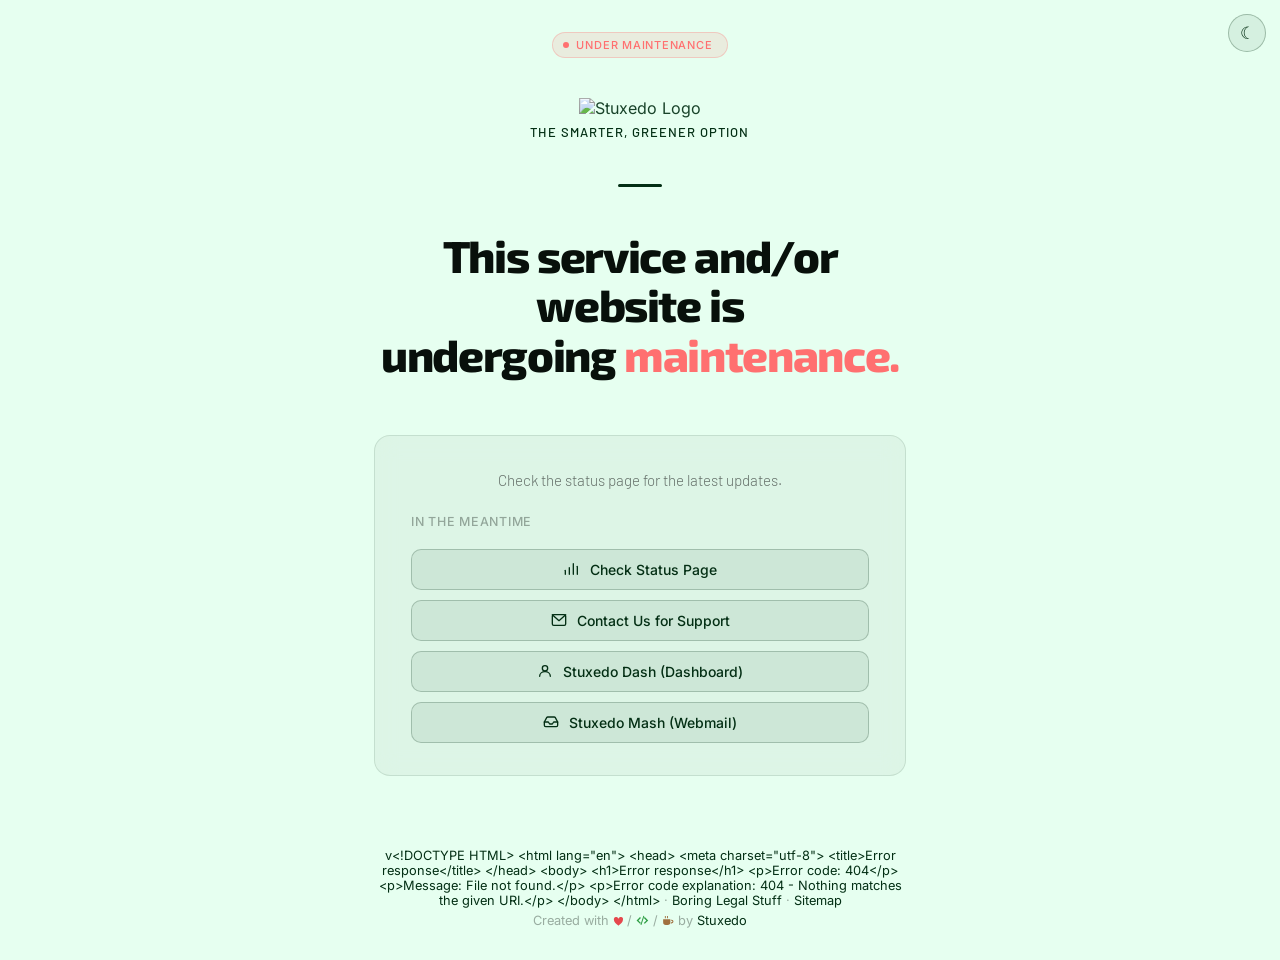
==== commit e4681f38: "Release v2.0.0 See CHANGELOG.md for details." ====
--- a/index.html
+++ b/index.html
@@ -19,27 +19,27 @@
 
         /* ── Dark mode (default) ── */
         :root {
-            --bg: #051e03;
+            --bg: #031e0d;
             --bg-card: #111820;
             --border: rgba(255, 255, 255, 0.07);
             --border-input: rgba(255, 255, 255, 0.12);
             --text-1: #eef2ee;
             --text-2: rgba(238, 242, 238, 0.55);
             --text-3: rgba(238, 242, 238, 0.35);
-            --accent: #00ac00;
-            --accent-dim: rgba(0, 172, 0, 0.13);
-            --accent-border: rgba(0, 172, 0, 0.3);
-            --accent-hover: rgba(0, 172, 0, 0.22);
-            --accent-bg: rgba(0, 172, 0, 0.12);
-            --accent-bg-hover: rgba(0, 172, 0, 0.18);
-            --accent-border-strong: rgba(0, 172, 0, 0.35);
-            --accent-border-hover: rgba(0, 172, 0, 0.55);
-            --accent-gradient: linear-gradient(90deg, #006400, #00ac00);
+            --accent: #4bf708;
+            --accent-dim: rgba(75, 247, 8, 0.13);
+            --accent-border: rgba(75, 247, 8, 0.3);
+            --accent-hover: rgba(75, 247, 8, 0.22);
+            --accent-bg: rgba(75, 247, 8, 0.12);
+            --accent-bg-hover: rgba(75, 247, 8, 0.18);
+            --accent-border-strong: rgba(75, 247, 8, 0.35);
+            --accent-border-hover: rgba(75, 247, 8, 0.55);
+            --accent-gradient: linear-gradient(90deg, #4bf708, #4bf708);
             --alt-chip-color: #ff7070;
             --alt-chip-bg: rgba(255, 100, 100, 0.12);
             --alt-chip-border: rgba(255, 107, 107, 0.28);
-            --btn-bg: #00ac00;
-            --btn-bg-hover: #00c400;
+            --btn-bg: #4bf708;
+            --btn-bg-hover: #78ff42;
             --btn-text: #0b0f14;
             --input-bg: rgba(255, 255, 255, 0.05);
             --input-bg-focus: rgba(255, 255, 255, 0.08);
@@ -48,27 +48,27 @@
         /* ── Light mode ── */
         @media (prefers-color-scheme: light) {
             :root {
-                --bg: #e8ffe6;
+                --bg: #e6fff0;
                 --bg-card: #ffffff;
                 --border: rgba(0, 0, 0, 0.08);
                 --border-input: rgba(0, 0, 0, 0.15);
-                --text-1: #081008;
+                --text-1: #08100b;
                 --text-2: rgba(0, 0, 0, 0.55);
-                --text-3: rgba(8, 16, 8, 0.35);
-                --accent: #006400;
-                --accent-dim: rgba(0, 100, 0, 0.08);
-                --accent-border: rgba(0, 100, 0, 0.22);
-                --accent-hover: rgba(0, 100, 0, 0.13);
-                --accent-bg: rgba(0, 100, 0, 0.07);
-                --accent-bg-hover: rgba(0, 100, 0, 0.11);
-                --accent-border-strong: rgba(0, 100, 0, 0.28);
-                --accent-border-hover: rgba(0, 100, 0, 0.45);
-                --accent-gradient: linear-gradient(90deg, #006400, #00ac00);
+                --text-3: rgba(8, 16, 11, 0.35);
+                --accent: #032f14;
+                --accent-dim: rgba(3, 47, 20, 0.08);
+                --accent-border: rgba(3, 47, 20, 0.22);
+                --accent-hover: rgba(3, 47, 20, 0.13);
+                --accent-bg: rgba(3, 47, 20, 0.07);
+                --accent-bg-hover: rgba(3, 47, 20, 0.11);
+                --accent-border-strong: rgba(3, 47, 20, 0.28);
+                --accent-border-hover: rgba(3, 47, 20, 0.45);
+                --accent-gradient: linear-gradient(90deg, #032f14, #032f14);
                 --alt-chip-color: #ff7070;
                 --alt-chip-bg: rgba(255, 100, 100, 0.12);
                 --alt-chip-border: rgba(255, 107, 107, 0.28);
-                --btn-bg: #006400;
-                --btn-bg-hover: #007a00;
+                --btn-bg: #032f14;
+                --btn-bg-hover: #0b4a24;
                 --btn-text: #ffffff;
                 --input-bg: #ffffff;
                 --input-bg-focus: #f4fbf4;
@@ -76,54 +76,54 @@
         }
 
         :root.theme-light {
-            --bg: #e8ffe6;
+            --bg: #e6fff0;
             --bg-card: #ffffff;
             --border: rgba(0, 0, 0, 0.08);
             --border-input: rgba(0, 0, 0, 0.15);
-            --text-1: #081008;
+            --text-1: #08100b;
             --text-2: rgba(0, 0, 0, 0.55);
-            --text-3: rgba(8, 16, 8, 0.35);
-            --accent: #006400;
-            --accent-dim: rgba(0, 100, 0, 0.08);
-            --accent-border: rgba(0, 100, 0, 0.22);
-            --accent-hover: rgba(0, 100, 0, 0.13);
-            --accent-bg: rgba(0, 100, 0, 0.07);
-            --accent-bg-hover: rgba(0, 100, 0, 0.11);
-            --accent-border-strong: rgba(0, 100, 0, 0.28);
-            --accent-border-hover: rgba(0, 100, 0, 0.45);
-            --accent-gradient: linear-gradient(90deg, #006400, #00ac00);
+            --text-3: rgba(8, 16, 11, 0.35);
+            --accent: #032f14;
+            --accent-dim: rgba(3, 47, 20, 0.08);
+            --accent-border: rgba(3, 47, 20, 0.22);
+            --accent-hover: rgba(3, 47, 20, 0.13);
+            --accent-bg: rgba(3, 47, 20, 0.07);
+            --accent-bg-hover: rgba(3, 47, 20, 0.11);
+            --accent-border-strong: rgba(3, 47, 20, 0.28);
+            --accent-border-hover: rgba(3, 47, 20, 0.45);
+            --accent-gradient: linear-gradient(90deg, #032f14, #032f14);
             --alt-chip-color: #ff7070;
             --alt-chip-bg: rgba(255, 100, 100, 0.12);
             --alt-chip-border: rgba(255, 107, 107, 0.28);
-            --btn-bg: #006400;
-            --btn-bg-hover: #007a00;
+            --btn-bg: #032f14;
+            --btn-bg-hover: #0b4a24;
             --btn-text: #ffffff;
             --input-bg: #ffffff;
             --input-bg-focus: #f4fbf4;
         }
 
         :root.theme-dark {
-            --bg: #051e03;
+            --bg: #031e0d;
             --bg-card: #111820;
             --border: rgba(255, 255, 255, 0.07);
             --border-input: rgba(255, 255, 255, 0.12);
             --text-1: #eef2ee;
             --text-2: rgba(238, 242, 238, 0.55);
             --text-3: rgba(238, 242, 238, 0.35);
-            --accent: #00ac00;
-            --accent-dim: rgba(0, 172, 0, 0.13);
-            --accent-border: rgba(0, 172, 0, 0.3);
-            --accent-hover: rgba(0, 172, 0, 0.22);
-            --accent-bg: rgba(0, 172, 0, 0.12);
-            --accent-bg-hover: rgba(0, 172, 0, 0.18);
-            --accent-border-strong: rgba(0, 172, 0, 0.35);
-            --accent-border-hover: rgba(0, 172, 0, 0.55);
-            --accent-gradient: linear-gradient(90deg, #006400, #00ac00);
+            --accent: #4bf708;
+            --accent-dim: rgba(75, 247, 8, 0.13);
+            --accent-border: rgba(75, 247, 8, 0.3);
+            --accent-hover: rgba(75, 247, 8, 0.22);
+            --accent-bg: rgba(75, 247, 8, 0.12);
+            --accent-bg-hover: rgba(75, 247, 8, 0.18);
+            --accent-border-strong: rgba(75, 247, 8, 0.35);
+            --accent-border-hover: rgba(75, 247, 8, 0.55);
+            --accent-gradient: linear-gradient(90deg, #4bf708, #4bf708);
             --alt-chip-color: #ff7070;
             --alt-chip-bg: rgba(255, 100, 100, 0.12);
             --alt-chip-border: rgba(255, 107, 107, 0.28);
-            --btn-bg: #00ac00;
-            --btn-bg-hover: #00c400;
+            --btn-bg: #4bf708;
+            --btn-bg-hover: #78ff42;
             --btn-text: #0b0f14;
             --input-bg: rgba(255, 255, 255, 0.05);
             --input-bg-focus: rgba(255, 255, 255, 0.08);
@@ -561,7 +561,7 @@
         }
 
         .lf::before {
-            background: var(--cd, #00ac00);
+            background: var(--cd, #4bf708);
         }
 
         /* light mode colours */
@@ -571,7 +571,7 @@
             }
 
             .lf::before {
-                background: var(--cl, #006400);
+                background: var(--cl, #032f14);
             }
         }
 
@@ -730,7 +730,7 @@
         }
 
         :root.theme-light .lf::before {
-            background: var(--cl, #006400);
+            background: var(--cl, #032f14);
         }
 
         :root.theme-dark .lf {
@@ -738,7 +738,7 @@
         }
 
         :root.theme-dark .lf::before {
-            background: var(--cd, #00ac00);
+            background: var(--cd, #4bf708);
         }
     </style>
     <link rel="stylesheet" href="/assets/site-banner.css">
@@ -750,65 +750,65 @@
 
     <div class="leaves" contenteditable="false" data-mce-bogus="1">
         <span class="lf lf-a"
-            style="left:42%;animation-duration:10.2s;animation-delay:-0.7s;--sz:10px;--op-d:0.09;--op-l:0.2;--cd:#007800;--cl:#00ac00">&#8203;</span>
+            style="left:42%;animation-duration:10.2s;animation-delay:-0.7s;--sz:10px;--op-d:0.09;--op-l:0.2;--cd:#4bf708;--cl:#032f14">&#8203;</span>
         <span class="lf lf-b"
-            style="left:8%;animation-duration:8.7s;animation-delay:-1.3s;--sz:11px;--op-d:0.13;--op-l:0.13;--cd:#00ac00;--cl:#00ac00">&#8203;</span>
+            style="left:8%;animation-duration:8.7s;animation-delay:-1.3s;--sz:11px;--op-d:0.13;--op-l:0.13;--cd:#4bf708;--cl:#032f14">&#8203;</span>
         <span class="lf lf-c"
-            style="left:55%;animation-duration:11.5s;animation-delay:-13.2s;--sz:13px;--op-d:0.16;--op-l:0.2;--cd:#00ac00;--cl:#00ac00">&#8203;</span>
+            style="left:55%;animation-duration:11.5s;animation-delay:-13.2s;--sz:13px;--op-d:0.16;--op-l:0.2;--cd:#4bf708;--cl:#032f14">&#8203;</span>
         <span class="lf lf-a"
-            style="left:75%;animation-duration:14.8s;animation-delay:-8.4s;--sz:10px;--op-d:0.15;--op-l:0.14;--cd:#00c800;--cl:#007a00">&#8203;</span>
+            style="left:75%;animation-duration:14.8s;animation-delay:-8.4s;--sz:10px;--op-d:0.15;--op-l:0.14;--cd:#4bf708;--cl:#032f14">&#8203;</span>
         <span class="lf lf-b"
-            style="left:70%;animation-duration:9.5s;animation-delay:-12.4s;--sz:20px;--op-d:0.1;--op-l:0.2;--cd:#00b400;--cl:#007a00">&#8203;</span>
+            style="left:70%;animation-duration:9.5s;animation-delay:-12.4s;--sz:20px;--op-d:0.1;--op-l:0.2;--cd:#4bf708;--cl:#032f14">&#8203;</span>
         <span class="lf lf-c"
-            style="left:48%;animation-duration:12.7s;animation-delay:-12.6s;--sz:19px;--op-d:0.09;--op-l:0.15;--cd:#00b400;--cl:#00ac00">&#8203;</span>
+            style="left:48%;animation-duration:12.7s;animation-delay:-12.6s;--sz:19px;--op-d:0.09;--op-l:0.15;--cd:#4bf708;--cl:#032f14">&#8203;</span>
         <span class="lf lf-a"
-            style="left:55%;animation-duration:10.7s;animation-delay:-3.1s;--sz:17px;--op-d:0.12;--op-l:0.15;--cd:#009900;--cl:#005c00">&#8203;</span>
+            style="left:55%;animation-duration:10.7s;animation-delay:-3.1s;--sz:17px;--op-d:0.12;--op-l:0.15;--cd:#4bf708;--cl:#032f14">&#8203;</span>
         <span class="lf lf-b"
-            style="left:32%;animation-duration:9.4s;animation-delay:-12.9s;--sz:17px;--op-d:0.19;--op-l:0.22;--cd:#007800;--cl:#00ac00">&#8203;</span>
+            style="left:32%;animation-duration:9.4s;animation-delay:-12.9s;--sz:17px;--op-d:0.19;--op-l:0.22;--cd:#4bf708;--cl:#032f14">&#8203;</span>
         <span class="lf lf-c"
-            style="left:10%;animation-duration:10.3s;animation-delay:-12.3s;--sz:22px;--op-d:0.12;--op-l:0.25;--cd:#00c800;--cl:#006400">&#8203;</span>
+            style="left:10%;animation-duration:10.3s;animation-delay:-12.3s;--sz:22px;--op-d:0.12;--op-l:0.25;--cd:#4bf708;--cl:#032f14">&#8203;</span>
         <span class="lf lf-a"
-            style="left:86%;animation-duration:11.5s;animation-delay:-12.9s;--sz:22px;--op-d:0.19;--op-l:0.16;--cd:#00b400;--cl:#009000">&#8203;</span>
+            style="left:86%;animation-duration:11.5s;animation-delay:-12.9s;--sz:22px;--op-d:0.19;--op-l:0.16;--cd:#4bf708;--cl:#032f14">&#8203;</span>
         <span class="lf lf-b"
-            style="left:77%;animation-duration:13.4s;animation-delay:-7.0s;--sz:11px;--op-d:0.18;--op-l:0.25;--cd:#00c800;--cl:#005c00">&#8203;</span>
+            style="left:77%;animation-duration:13.4s;animation-delay:-7.0s;--sz:11px;--op-d:0.18;--op-l:0.25;--cd:#4bf708;--cl:#032f14">&#8203;</span>
         <span class="lf lf-c"
-            style="left:86%;animation-duration:12.8s;animation-delay:-13.1s;--sz:14px;--op-d:0.16;--op-l:0.26;--cd:#00c800;--cl:#009000">&#8203;</span>
+            style="left:86%;animation-duration:12.8s;animation-delay:-13.1s;--sz:14px;--op-d:0.16;--op-l:0.26;--cd:#4bf708;--cl:#032f14">&#8203;</span>
         <span class="lf lf-a"
-            style="left:92%;animation-duration:12.3s;animation-delay:-8.6s;--sz:10px;--op-d:0.19;--op-l:0.17;--cd:#006400;--cl:#006400">&#8203;</span>
+            style="left:92%;animation-duration:12.3s;animation-delay:-8.6s;--sz:10px;--op-d:0.19;--op-l:0.17;--cd:#4bf708;--cl:#032f14">&#8203;</span>
         <span class="lf lf-b"
-            style="left:64%;animation-duration:13.1s;animation-delay:-13.2s;--sz:12px;--op-d:0.17;--op-l:0.18;--cd:#00c800;--cl:#006400">&#8203;</span>
+            style="left:64%;animation-duration:13.1s;animation-delay:-13.2s;--sz:12px;--op-d:0.17;--op-l:0.18;--cd:#4bf708;--cl:#032f14">&#8203;</span>
         <span class="lf lf-c"
-            style="left:22%;animation-duration:11.4s;animation-delay:-7.7s;--sz:12px;--op-d:0.18;--op-l:0.24;--cd:#007800;--cl:#005c00">&#8203;</span>
+            style="left:22%;animation-duration:11.4s;animation-delay:-7.7s;--sz:12px;--op-d:0.18;--op-l:0.24;--cd:#4bf708;--cl:#032f14">&#8203;</span>
         <span class="lf lf-a"
-            style="left:54%;animation-duration:12.5s;animation-delay:-0.2s;--sz:16px;--op-d:0.19;--op-l:0.14;--cd:#009900;--cl:#007a00">&#8203;</span>
+            style="left:54%;animation-duration:12.5s;animation-delay:-0.2s;--sz:16px;--op-d:0.19;--op-l:0.14;--cd:#4bf708;--cl:#032f14">&#8203;</span>
         <span class="lf lf-b"
-            style="left:30%;animation-duration:7.1s;animation-delay:-4.8s;--sz:19px;--op-d:0.1;--op-l:0.16;--cd:#009900;--cl:#004d00">&#8203;</span>
+            style="left:30%;animation-duration:7.1s;animation-delay:-4.8s;--sz:19px;--op-d:0.1;--op-l:0.16;--cd:#4bf708;--cl:#032f14">&#8203;</span>
         <span class="lf lf-c"
-            style="left:69%;animation-duration:11.5s;animation-delay:-8.8s;--sz:12px;--op-d:0.16;--op-l:0.19;--cd:#006400;--cl:#005c00">&#8203;</span>
+            style="left:69%;animation-duration:11.5s;animation-delay:-8.8s;--sz:12px;--op-d:0.16;--op-l:0.19;--cd:#4bf708;--cl:#032f14">&#8203;</span>
         <span class="lf lf-a"
-            style="left:87%;animation-duration:10.7s;animation-delay:-3.6s;--sz:22px;--op-d:0.19;--op-l:0.22;--cd:#006400;--cl:#004d00">&#8203;</span>
+            style="left:87%;animation-duration:10.7s;animation-delay:-3.6s;--sz:22px;--op-d:0.19;--op-l:0.22;--cd:#4bf708;--cl:#032f14">&#8203;</span>
         <span class="lf lf-b"
-            style="left:51%;animation-duration:7.8s;animation-delay:-8.4s;--sz:20px;--op-d:0.13;--op-l:0.15;--cd:#009900;--cl:#004d00">&#8203;</span>
+            style="left:51%;animation-duration:7.8s;animation-delay:-8.4s;--sz:20px;--op-d:0.13;--op-l:0.15;--cd:#4bf708;--cl:#032f14">&#8203;</span>
         <span class="lf lf-c"
-            style="left:21%;animation-duration:11.8s;animation-delay:-12.5s;--sz:11px;--op-d:0.08;--op-l:0.14;--cd:#00ac00;--cl:#009000">&#8203;</span>
+            style="left:21%;animation-duration:11.8s;animation-delay:-12.5s;--sz:11px;--op-d:0.08;--op-l:0.14;--cd:#4bf708;--cl:#032f14">&#8203;</span>
         <span class="lf lf-a"
-            style="left:79%;animation-duration:14.0s;animation-delay:-13.6s;--sz:19px;--op-d:0.13;--op-l:0.21;--cd:#007800;--cl:#00ac00">&#8203;</span>
+            style="left:79%;animation-duration:14.0s;animation-delay:-13.6s;--sz:19px;--op-d:0.13;--op-l:0.21;--cd:#4bf708;--cl:#032f14">&#8203;</span>
         <span class="lf lf-b"
-            style="left:47%;animation-duration:7.9s;animation-delay:-7.4s;--sz:17px;--op-d:0.2;--op-l:0.19;--cd:#00c800;--cl:#009000">&#8203;</span>
+            style="left:47%;animation-duration:7.9s;animation-delay:-7.4s;--sz:17px;--op-d:0.2;--op-l:0.19;--cd:#4bf708;--cl:#032f14">&#8203;</span>
         <span class="lf lf-c"
-            style="left:11%;animation-duration:13.0s;animation-delay:-12.0s;--sz:21px;--op-d:0.11;--op-l:0.24;--cd:#009900;--cl:#00ac00">&#8203;</span>
+            style="left:11%;animation-duration:13.0s;animation-delay:-12.0s;--sz:21px;--op-d:0.11;--op-l:0.24;--cd:#4bf708;--cl:#032f14">&#8203;</span>
         <span class="lf lf-a"
-            style="left:3%;animation-duration:14.6s;animation-delay:-11.1s;--sz:15px;--op-d:0.1;--op-l:0.2;--cd:#00ac00;--cl:#00ac00">&#8203;</span>
+            style="left:3%;animation-duration:14.6s;animation-delay:-11.1s;--sz:15px;--op-d:0.1;--op-l:0.2;--cd:#4bf708;--cl:#032f14">&#8203;</span>
         <span class="lf lf-b"
-            style="left:39%;animation-duration:13.9s;animation-delay:-0.3s;--sz:21px;--op-d:0.18;--op-l:0.19;--cd:#009900;--cl:#009000">&#8203;</span>
+            style="left:39%;animation-duration:13.9s;animation-delay:-0.3s;--sz:21px;--op-d:0.18;--op-l:0.19;--cd:#4bf708;--cl:#032f14">&#8203;</span>
         <span class="lf lf-c"
-            style="left:29%;animation-duration:13.2s;animation-delay:-6.5s;--sz:15px;--op-d:0.16;--op-l:0.21;--cd:#009900;--cl:#007a00">&#8203;</span>
+            style="left:29%;animation-duration:13.2s;animation-delay:-6.5s;--sz:15px;--op-d:0.16;--op-l:0.21;--cd:#4bf708;--cl:#032f14">&#8203;</span>
         <span class="lf lf-a"
-            style="left:52%;animation-duration:8.8s;animation-delay:-3.6s;--sz:18px;--op-d:0.14;--op-l:0.22;--cd:#00ac00;--cl:#009000">&#8203;</span>
+            style="left:52%;animation-duration:8.8s;animation-delay:-3.6s;--sz:18px;--op-d:0.14;--op-l:0.22;--cd:#4bf708;--cl:#032f14">&#8203;</span>
         <span class="lf lf-b"
-            style="left:61%;animation-duration:12.5s;animation-delay:-10.4s;--sz:15px;--op-d:0.13;--op-l:0.25;--cd:#007800;--cl:#009000">&#8203;</span>
+            style="left:61%;animation-duration:12.5s;animation-delay:-10.4s;--sz:15px;--op-d:0.13;--op-l:0.25;--cd:#4bf708;--cl:#032f14">&#8203;</span>
         <span class="lf lf-c"
-            style="left:11%;animation-duration:8.8s;animation-delay:-10.9s;--sz:13px;--op-d:0.12;--op-l:0.19;--cd:#006400;--cl:#006400">&#8203;</span>
+            style="left:11%;animation-duration:8.8s;animation-delay:-10.9s;--sz:13px;--op-d:0.12;--op-l:0.19;--cd:#4bf708;--cl:#032f14">&#8203;</span>
     </div>
 
     <div class="wrapper">
--- a/assets/site-brand.css
+++ b/assets/site-brand.css
@@ -6,8 +6,8 @@
 .site-banners {
     --banner-page-bg: var(--bg);
     --banner-text: var(--text-1);
-    --banner-site: #4cd94c;
-    --banner-site-light: #0b6b0b;
+    --banner-site: #4bf708;
+    --banner-site-light: #032f14;
 }
 
 /* Fixed mode pads <body> by the banner's height; keep that inside full-height layouts. */
@@ -126,6 +126,10 @@
 .created-with .cw-love { color: #e5484d; }
 .created-with .cw-code { color: #2f9e44; }
 .created-with .cw-coffee { color: #a0703f; }
+/* Optical sizing: the solid heart fills its box, so it is scaled down to match the thin code strokes and the mug */
+.created-with .cw-love { font-size: 0.85em; }
+.created-with .cw-code { font-size: 1em; }
+.created-with .cw-coffee { font-size: 0.95em; }
 
 .cw-sr {
     position: absolute;
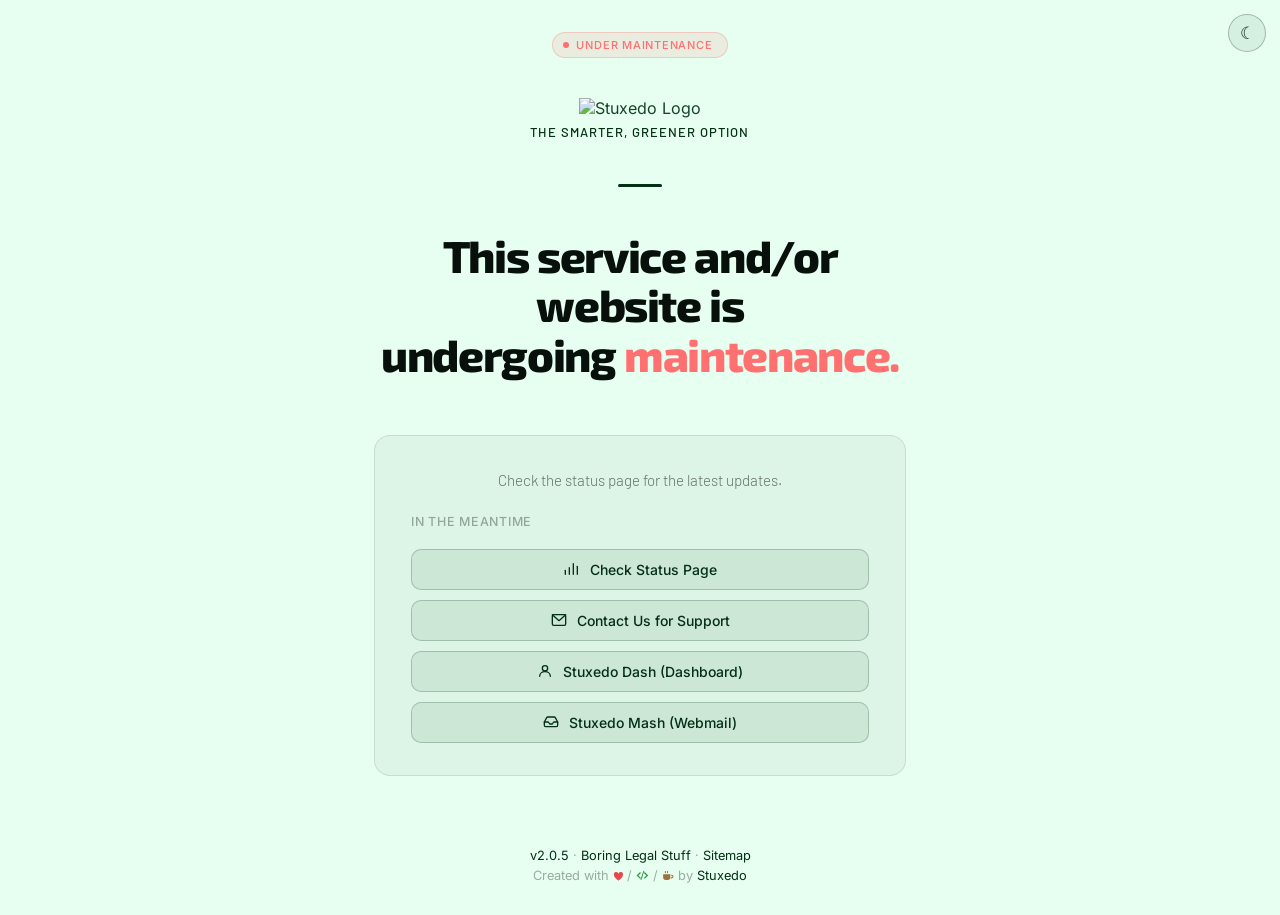
==== commit 5196bd64: "Release v2.0.5 See CHANGELOG.md for details." ====
--- a/index.html
+++ b/index.html
@@ -4,7 +4,8 @@
 <head>
     <meta charset="UTF-8">
     <meta name="viewport" content="width=device-width, initial-scale=1.0">
-    <link rel="icon" type="image/png" href="https://global.media.stuxedo.com/icon.png">
+    <link rel="icon" type="image/png" href="https://global.media.stuxedo.com/icon-dark.png" media="(prefers-color-scheme: light)">
+    <link rel="icon" type="image/png" href="https://global.media.stuxedo.com/icon-light.png" media="(prefers-color-scheme: dark)">
     <meta name="description" content="Stuxedo — Under Maintenance">
     <title>Stuxedo — Under Maintenance</title>
     <link rel="stylesheet" href="assets/fonts/fonts.css">
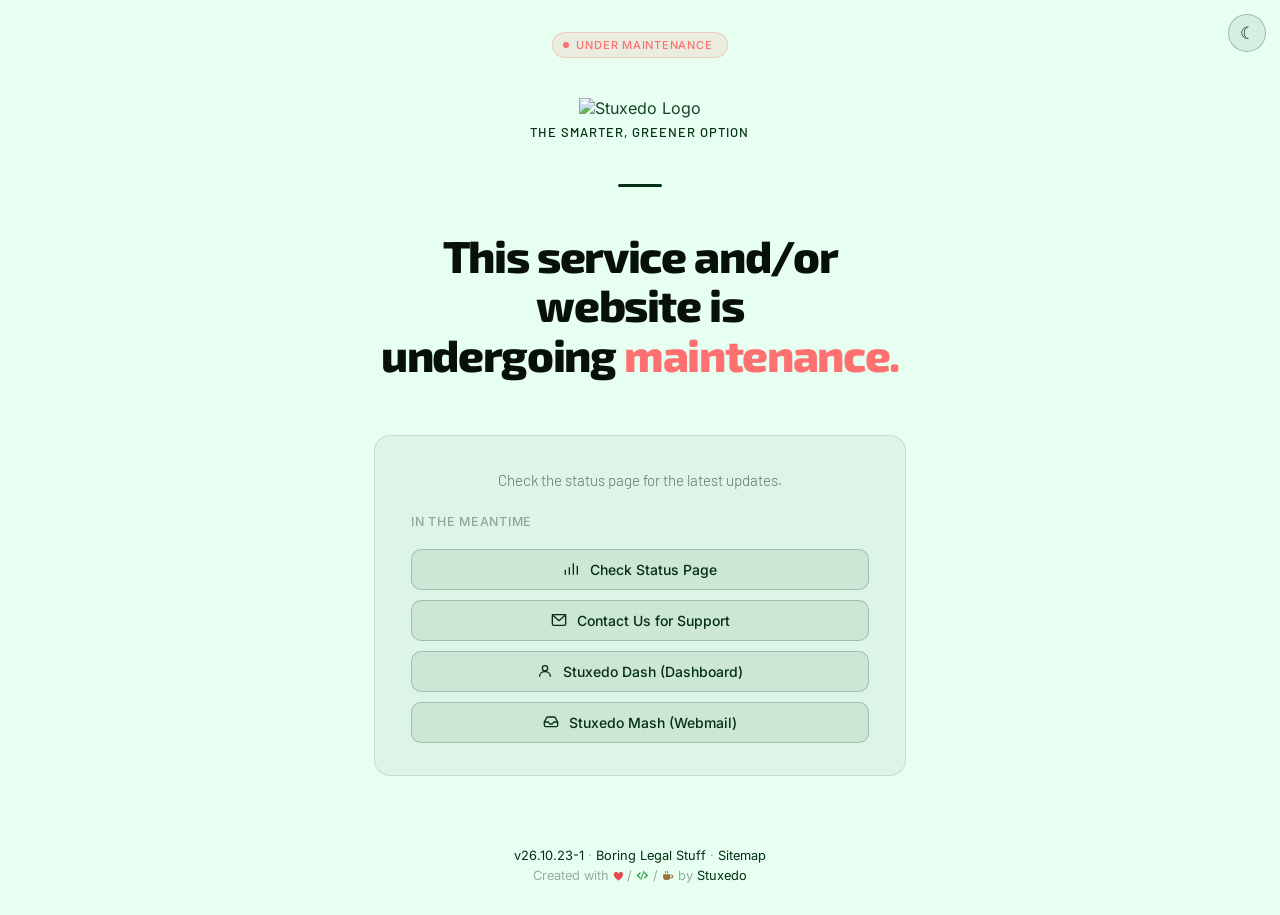
==== commit bb76448d: "Release v26.10.23-1 See CHANGELOG.md for details." ====
--- a/index.html
+++ b/index.html
@@ -4,8 +4,13 @@
 <head>
     <meta charset="UTF-8">
     <meta name="viewport" content="width=device-width, initial-scale=1.0">
-    <link rel="icon" type="image/png" href="https://global.media.stuxedo.com/icon-dark.png" media="(prefers-color-scheme: light)">
-    <link rel="icon" type="image/png" href="https://global.media.stuxedo.com/icon-light.png" media="(prefers-color-scheme: dark)">
+    <!-- BEGIN head tags: generated by scripts/build-head-tags.py, edit there -->
+    <link rel="icon" href="/favicon.ico" sizes="48x48">
+    <link rel="icon" type="image/png" sizes="512x512" href="/assets/icon-512.png">
+    <link rel="apple-touch-icon" href="/apple-touch-icon.png">
+    <link rel="manifest" href="/site.webmanifest">
+    <script id="discord:component-embed" type="application/json">{"component":{"type":17,"accent_color":4978440,"components":[{"type":9,"components":[{"type":10,"content":"# [Under maintenance](https://maintenancepage.stuxedo.net/)\n**This service and/or website is undergoing maintenance.**\nCheck the status page for the latest updates."}],"accessory":{"type":11,"media":{"url":"https://global.media.stuxedo.com/icon.png"}}},{"type":14},{"type":1,"components":[{"type":2,"style":5,"label":"Status page","url":"https://status.stuxedo.com"},{"type":2,"style":5,"label":"Stuxedo","url":"https://stuxedo.com"},{"type":2,"style":5,"label":"Dash","url":"https://dash.stuxedo.com"},{"type":2,"style":5,"label":"Mash","url":"https://mash.stuxedo.com"}]}]}}</script>
+    <!-- END head tags -->
     <meta name="description" content="Stuxedo — Under Maintenance">
     <title>Stuxedo — Under Maintenance</title>
     <link rel="stylesheet" href="assets/fonts/fonts.css">
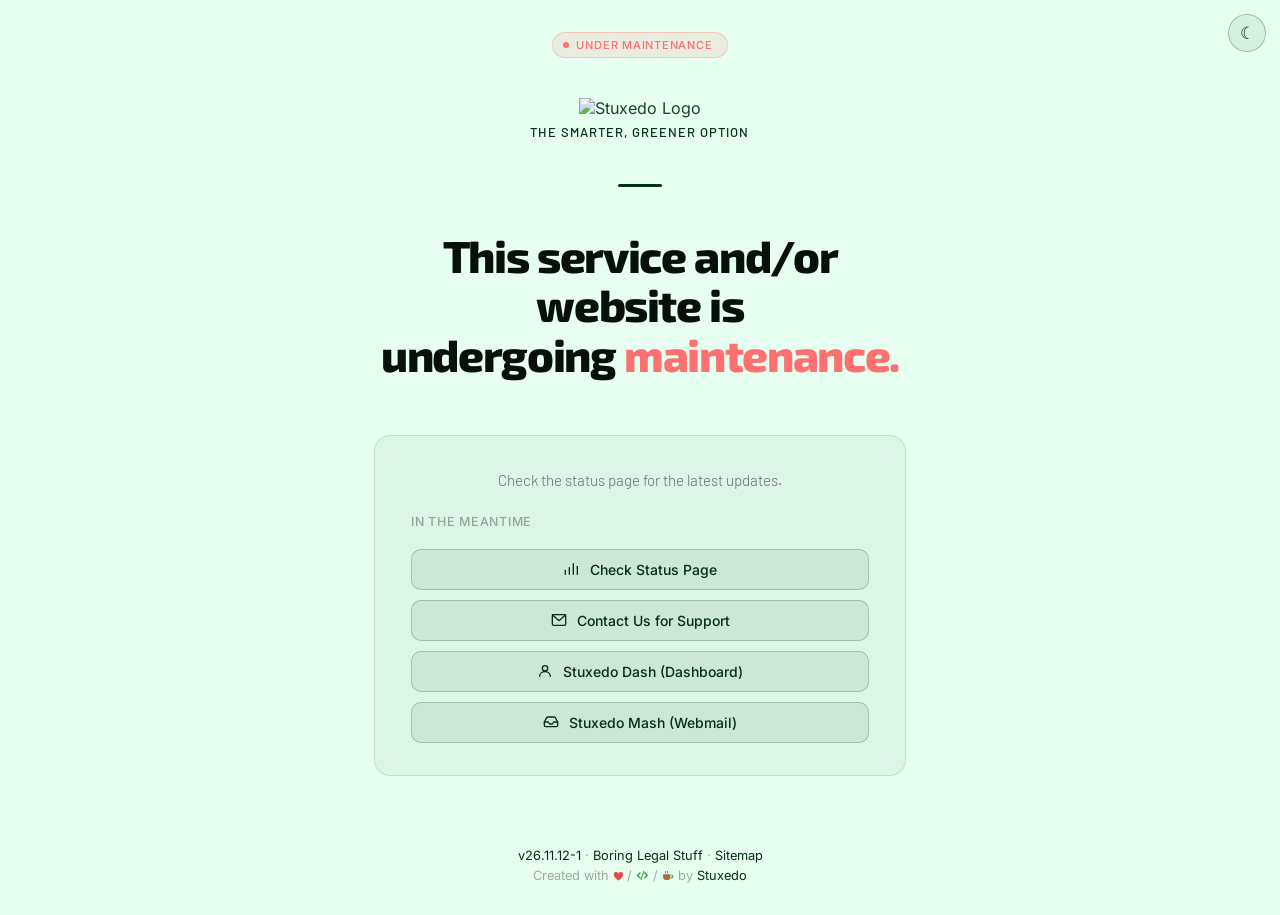
==== commit 339d1af2: "Release v26.11.12-1 See CHANGELOG.md for details." ====
--- a/index.html
+++ b/index.html
@@ -26,7 +26,7 @@
         /* ── Dark mode (default) ── */
         :root {
             --bg: #031e0d;
-            --bg-card: #111820;
+            --bg-card: rgba(255, 255, 255, 0.04);
             --border: rgba(255, 255, 255, 0.07);
             --border-input: rgba(255, 255, 255, 0.12);
             --text-1: #eef2ee;
@@ -46,7 +46,7 @@
             --alt-chip-border: rgba(255, 107, 107, 0.28);
             --btn-bg: #4bf708;
             --btn-bg-hover: #78ff42;
-            --btn-text: #0b0f14;
+            --btn-text: #031e0d;
             --input-bg: rgba(255, 255, 255, 0.05);
             --input-bg-focus: rgba(255, 255, 255, 0.08);
         }
@@ -110,7 +110,7 @@
 
         :root.theme-dark {
             --bg: #031e0d;
-            --bg-card: #111820;
+            --bg-card: rgba(255, 255, 255, 0.04);
             --border: rgba(255, 255, 255, 0.07);
             --border-input: rgba(255, 255, 255, 0.12);
             --text-1: #eef2ee;
@@ -130,7 +130,7 @@
             --alt-chip-border: rgba(255, 107, 107, 0.28);
             --btn-bg: #4bf708;
             --btn-bg-hover: #78ff42;
-            --btn-text: #0b0f14;
+            --btn-text: #031e0d;
             --input-bg: rgba(255, 255, 255, 0.05);
             --input-bg-focus: rgba(255, 255, 255, 0.08);
         }
@@ -379,7 +379,7 @@
 
         /* ── Badge ── */
         .status-btn {
-            color: #0b0f14 !important;
+            color: #031e0d !important;
         }
 
         .status-btn:hover,
@@ -400,7 +400,7 @@
             transform: translateY(-50%);
             width: 15px;
             height: 15px;
-            background-image: url("data:image/svg+xml,%3Csvg xmlns='http://www.w3.org/2000/svg' viewBox='0 0 24 24' fill='none' stroke='%2300ac00' stroke-width='1.9' stroke-linecap='round' stroke-linejoin='round'%3E%3Crect x='3' y='11' width='18' height='11' rx='2' ry='2'/%3E%3Cpath d='M7 11V7a5 5 0 0 1 10 0v4'/%3E%3C/svg%3E");
+            background-image: url("data:image/svg+xml,%3Csvg xmlns='http://www.w3.org/2000/svg' viewBox='0 0 24 24' fill='none' stroke='%234bf708' stroke-width='1.9' stroke-linecap='round' stroke-linejoin='round'%3E%3Crect x='3' y='11' width='18' height='11' rx='2' ry='2'/%3E%3Cpath d='M7 11V7a5 5 0 0 1 10 0v4'/%3E%3C/svg%3E");
             background-repeat: no-repeat;
             background-size: contain;
             background-position: center;
@@ -411,7 +411,7 @@
 
         @media (prefers-color-scheme: light) {
             .input-wrap::before {
-                background-image: url("data:image/svg+xml,%3Csvg xmlns='http://www.w3.org/2000/svg' viewBox='0 0 24 24' fill='none' stroke='%23006400' stroke-width='1.9' stroke-linecap='round' stroke-linejoin='round'%3E%3Crect x='3' y='11' width='18' height='11' rx='2' ry='2'/%3E%3Cpath d='M7 11V7a5 5 0 0 1 10 0v4'/%3E%3C/svg%3E");
+                background-image: url("data:image/svg+xml,%3Csvg xmlns='http://www.w3.org/2000/svg' viewBox='0 0 24 24' fill='none' stroke='%23032f14' stroke-width='1.9' stroke-linecap='round' stroke-linejoin='round'%3E%3Crect x='3' y='11' width='18' height='11' rx='2' ry='2'/%3E%3Cpath d='M7 11V7a5 5 0 0 1 10 0v4'/%3E%3C/svg%3E");
             }
         }
 
@@ -690,7 +690,7 @@
             display: block;
             width: 15px;
             height: 15px;
-            background-image: url("data:image/svg+xml,%3Csvg xmlns='http://www.w3.org/2000/svg' viewBox='0%200%2024%2024' fill='none' stroke='%2300ac00' stroke-width='1.9' stroke-linecap='round' stroke-linejoin='round'%3E%3Ccircle cx='12' cy='12' r='10'/%3E%3Cline x1='12' y1='8' x2='12' y2='12'/%3E%3Cline x1='12' y1='16' x2='12.01' y2='16'/%3E%3C/svg%3E");
+            background-image: url("data:image/svg+xml,%3Csvg xmlns='http://www.w3.org/2000/svg' viewBox='0%200%2024%2024' fill='none' stroke='%234bf708' stroke-width='1.9' stroke-linecap='round' stroke-linejoin='round'%3E%3Ccircle cx='12' cy='12' r='10'/%3E%3Cline x1='12' y1='8' x2='12' y2='12'/%3E%3Cline x1='12' y1='16' x2='12.01' y2='16'/%3E%3C/svg%3E");
             background-repeat: no-repeat;
             background-size: contain;
             background-position: center;
@@ -698,7 +698,7 @@
 
         @media (prefers-color-scheme: light) {
             .info-icon.icon-info::before {
-                background-image: url("data:image/svg+xml,%3Csvg xmlns='http://www.w3.org/2000/svg' viewBox='0%200%2024%2024' fill='none' stroke='%23006400' stroke-width='1.9' stroke-linecap='round' stroke-linejoin='round'%3E%3Ccircle cx='12' cy='12' r='10'/%3E%3Cline x1='12' y1='8' x2='12' y2='12'/%3E%3Cline x1='12' y1='16' x2='12.01' y2='16'/%3E%3C/svg%3E");
+                background-image: url("data:image/svg+xml,%3Csvg xmlns='http://www.w3.org/2000/svg' viewBox='0%200%2024%2024' fill='none' stroke='%23032f14' stroke-width='1.9' stroke-linecap='round' stroke-linejoin='round'%3E%3Ccircle cx='12' cy='12' r='10'/%3E%3Cline x1='12' y1='8' x2='12' y2='12'/%3E%3Cline x1='12' y1='16' x2='12.01' y2='16'/%3E%3C/svg%3E");
             }
         }
 
@@ -707,7 +707,7 @@
             display: block;
             width: 15px;
             height: 15px;
-            background-image: url("data:image/svg+xml,%3Csvg xmlns='http://www.w3.org/2000/svg' viewBox='0%200%2024%2024' fill='none' stroke='%2300ac00' stroke-width='1.9' stroke-linecap='round' stroke-linejoin='round'%3E%3Cpath d='M22%2016.92v3a2%202%200%2001-2.18%202%2019.79%2019.79%200%2001-8.63-3.07A19.5%2019.5%200%20013.07%209.81%2019.79%2019.79%200%20010%201.18%202%202%200%20011.98%200h3a2%202%200%20012%201.72c.127.96.361%201.903.7%202.81a2%202%200%2001-.45%202.11L6.09%207.91a16%2016%200%20006%206l1.27-1.27a2%202%200%20012.11-.45c.907.339%201.85.573%202.81.7A2%202%200%200122%2014.92v2z'/%3E%3C/svg%3E");
+            background-image: url("data:image/svg+xml,%3Csvg xmlns='http://www.w3.org/2000/svg' viewBox='0%200%2024%2024' fill='none' stroke='%234bf708' stroke-width='1.9' stroke-linecap='round' stroke-linejoin='round'%3E%3Cpath d='M22%2016.92v3a2%202%200%2001-2.18%202%2019.79%2019.79%200%2001-8.63-3.07A19.5%2019.5%200%20013.07%209.81%2019.79%2019.79%200%20010%201.18%202%202%200%20011.98%200h3a2%202%200%20012%201.72c.127.96.361%201.903.7%202.81a2%202%200%2001-.45%202.11L6.09%207.91a16%2016%200%20006%206l1.27-1.27a2%202%200%20012.11-.45c.907.339%201.85.573%202.81.7A2%202%200%200122%2014.92v2z'/%3E%3C/svg%3E");
             background-repeat: no-repeat;
             background-size: contain;
             background-position: center;
@@ -715,20 +715,20 @@
 
         @media (prefers-color-scheme: light) {
             .info-icon.icon-phone::before {
-                background-image: url("data:image/svg+xml,%3Csvg xmlns='http://www.w3.org/2000/svg' viewBox='0%200%2024%2024' fill='none' stroke='%23006400' stroke-width='1.9' stroke-linecap='round' stroke-linejoin='round'%3E%3Cpath d='M22%2016.92v3a2%202%200%2001-2.18%202%2019.79%2019.79%200%2001-8.63-3.07A19.5%2019.5%200%20013.07%209.81%2019.79%2019.79%200%20010%201.18%202%202%200%20011.98%200h3a2%202%200%20012%201.72c.127.96.361%201.903.7%202.81a2%202%200%2001-.45%202.11L6.09%207.91a16%2016%200%20006%206l1.27-1.27a2%202%200%20012.11-.45c.907.339%201.85.573%202.81.7A2%202%200%200122%2014.92v2z'/%3E%3C/svg%3E");
+                background-image: url("data:image/svg+xml,%3Csvg xmlns='http://www.w3.org/2000/svg' viewBox='0%200%2024%2024' fill='none' stroke='%23032f14' stroke-width='1.9' stroke-linecap='round' stroke-linejoin='round'%3E%3Cpath d='M22%2016.92v3a2%202%200%2001-2.18%202%2019.79%2019.79%200%2001-8.63-3.07A19.5%2019.5%200%20013.07%209.81%2019.79%2019.79%200%20010%201.18%202%202%200%20011.98%200h3a2%202%200%20012%201.72c.127.96.361%201.903.7%202.81a2%202%200%2001-.45%202.11L6.09%207.91a16%2016%200%20006%206l1.27-1.27a2%202%200%20012.11-.45c.907.339%201.85.573%202.81.7A2%202%200%200122%2014.92v2z'/%3E%3C/svg%3E");
             }
         }
 
         :root.theme-light .input-wrap::before {
-            background-image: url("data:image/svg+xml,%3Csvg xmlns='http://www.w3.org/2000/svg' viewBox='0 0 24 24' fill='none' stroke='%23006400' stroke-width='1.9' stroke-linecap='round' stroke-linejoin='round'%3E%3Crect x='3' y='11' width='18' height='11' rx='2' ry='2'/%3E%3Cpath d='M7 11V7a5 5 0 0 1 10 0v4'/%3E%3C/svg%3E");
+            background-image: url("data:image/svg+xml,%3Csvg xmlns='http://www.w3.org/2000/svg' viewBox='0 0 24 24' fill='none' stroke='%23032f14' stroke-width='1.9' stroke-linecap='round' stroke-linejoin='round'%3E%3Crect x='3' y='11' width='18' height='11' rx='2' ry='2'/%3E%3Cpath d='M7 11V7a5 5 0 0 1 10 0v4'/%3E%3C/svg%3E");
         }
 
         :root.theme-light .info-icon.icon-info::before {
-            background-image: url("data:image/svg+xml,%3Csvg xmlns='http://www.w3.org/2000/svg' viewBox='0%200%2024%2024' fill='none' stroke='%23006400' stroke-width='1.9' stroke-linecap='round' stroke-linejoin='round'%3E%3Ccircle cx='12' cy='12' r='10'/%3E%3Cline x1='12' y1='8' x2='12' y2='12'/%3E%3Cline x1='12' y1='16' x2='12.01' y2='16'/%3E%3C/svg%3E");
+            background-image: url("data:image/svg+xml,%3Csvg xmlns='http://www.w3.org/2000/svg' viewBox='0%200%2024%2024' fill='none' stroke='%23032f14' stroke-width='1.9' stroke-linecap='round' stroke-linejoin='round'%3E%3Ccircle cx='12' cy='12' r='10'/%3E%3Cline x1='12' y1='8' x2='12' y2='12'/%3E%3Cline x1='12' y1='16' x2='12.01' y2='16'/%3E%3C/svg%3E");
         }
 
         :root.theme-light .info-icon.icon-phone::before {
-            background-image: url("data:image/svg+xml,%3Csvg xmlns='http://www.w3.org/2000/svg' viewBox='0%200%2024%2024' fill='none' stroke='%23006400' stroke-width='1.9' stroke-linecap='round' stroke-linejoin='round'%3E%3Cpath d='M22%2016.92v3a2%202%200%2001-2.18%202%2019.79%2019.79%200%2001-8.63-3.07A19.5%2019.5%200%20013.07%209.81%2019.79%2019.79%200%20010%201.18%202%202%200%20011.98%200h3a2%202%200%20012%201.72c.127.96.361%201.903.7%202.81a2%202%200%2001-.45%202.11L6.09%207.91a16%2016%200%20006%206l1.27-1.27a2%202%200%20012.11-.45c.907.339%201.85.573%202.81.7A2%202%200%200122%2014.92v2z'/%3E%3C/svg%3E");
+            background-image: url("data:image/svg+xml,%3Csvg xmlns='http://www.w3.org/2000/svg' viewBox='0%200%2024%2024' fill='none' stroke='%23032f14' stroke-width='1.9' stroke-linecap='round' stroke-linejoin='round'%3E%3Cpath d='M22%2016.92v3a2%202%200%2001-2.18%202%2019.79%2019.79%200%2001-8.63-3.07A19.5%2019.5%200%20013.07%209.81%2019.79%2019.79%200%20010%201.18%202%202%200%20011.98%200h3a2%202%200%20012%201.72c.127.96.361%201.903.7%202.81a2%202%200%2001-.45%202.11L6.09%207.91a16%2016%200%20006%206l1.27-1.27a2%202%200%20012.11-.45c.907.339%201.85.573%202.81.7A2%202%200%200122%2014.92v2z'/%3E%3C/svg%3E");
         }
 
         :root.theme-light .lf {
